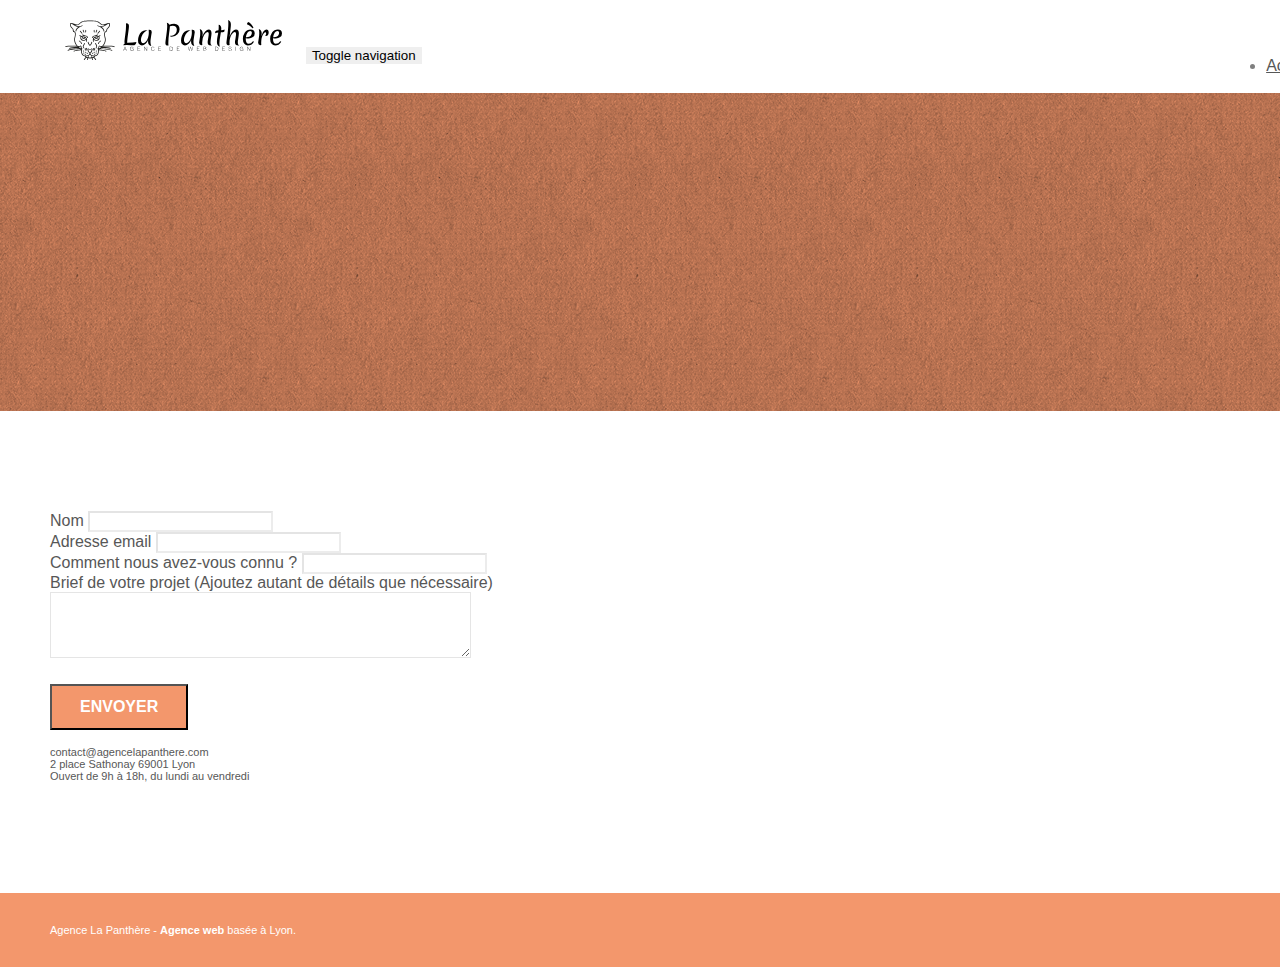
==== contact.html @ a1435069 "Modif images - liens - url page 2" ====
<!doctype html>
<html lang="fr">
<head>
    <meta charset="utf-8">
    <meta name="description" content="L'agence de Web Design : La Panthère basée à Lyon vous aide à améliorer votre attractivité et votre visibilité sur Internet. Nous aidons les entreprises Lyonnaise à se développer et à connaître le succès. Nous contribuons à vous aider à attirer de nouveaux clients sur vos sites Web !">
    <meta name="viewport" content="width=device-width, initial-scale=1.0, viewport-fit=cover">
    <link rel="shortcut icon" type="image/png" href="favicon.jpg">
    
	<link rel="stylesheet" type="text/css" href="./css/bootstrap.min.css">
	<link rel="stylesheet" type="text/css" href="style.css">
	<link rel="stylesheet" type="text/css" href="./css/font-awesome.min.css">
	<link rel="stylesheet" type="text/css" href="./css/et-line.min.css">
	
    
	<script src="./js/jquery-2.1.0.min.js"></script>
	<script src="./js/bootstrap.min.js"></script>
	<script src="./js/blocs.min.js"></script>
	<script src="./js/jqBootstrapValidation.js"></script>
	<script src="./js/formHandler.js"></script>
    <title>Contact - La panthère</title>

    
<!-- Analytics -->
 
<!-- Analytics END -->
    
</head>
<body>
<!-- Principal conteneur -->
<div class="page-container">
    
<!-- bloc-0 -->
<header class="bloc bgc-white l-bloc " id="bloc-0">
	<div class="container bloc-sm">
		<nav class="navbar row">
			<div class="navbar-header">
				<a class="navbar-brand" href="index.html"><img src="img/agence-la-panthere-monochrome.svg" alt="atlanta web design logo" height="40" /></a>
				<button id="nav-toggle" type="button" class="ui-navbar-toggle navbar-toggle" data-toggle="collapse" data-target=".navbar-1">
					<span class="sr-only">Toggle navigation</span><span class="icon-bar"></span><span class="icon-bar"></span><span class="icon-bar"></span>
				</button>
			</div>
			<div class="collapse navbar-collapse navbar-1 special-dropdown-nav">
				<ul class="site-navigation nav navbar-nav">
					<li>
						<a href="index.html">Accueil</a>
					</li>
					<li>
					</li>
					<li>
						<a href="page2.html">page2 &gt;</a>
					</li>
				</ul>
			</div>
		</nav>
	</div>
</header>
<!-- bloc-0 END -->
<main>
<!-- bloc-6 -->
<section class="bloc bg-dots-bg bg-repeat bgc-atomic-tangerine d-bloc bloc-bg-texture texture-paper" id="bloc-6">
	<div class="container bloc-lg">
		<div class="row">
			<div class="col-sm-12">
				<h1 class="text-center hero-bloc-text tc-white">
					Parlons web design !
				</h1>
				<p class="text-center mg-lg tc-white tight-width-whitespace">
					Nous sommes ravis que vous souhaitiez collaborer avec notre agence.<br>
					Parlez-nous de votre projet en complétant le formulaire ci-dessous.
				</p>
			</div>
		</div>
	</div>
</section>
<!-- bloc-6 END -->

<!-- bloc-7 -->
<section class="bloc bgc-white l-bloc" id="bloc-7">
	<div class="container bloc-lg">
		<div class="row">
			<div class="col-sm-6">
				<form id="form_1" novalidate success-msg="Your message has been sent." fail-msg="Sorry it seems that our mail server is not responding, Sorry for the inconvenience!">
					<div class="form-group">
						<label>
							Nom
						</label>
						<input id="name" class="form-control" required />
					</div>
					<div class="form-group">
						<label>
							Adresse email
						</label>
						<input id="email" class="form-control" type="email" required />
					</div>
					<div class="form-group">
						<label>
							Comment nous avez-vous connu ?
						</label>
						<input class="form-control" type="email" required id="input_504" />
					</div>
					<div class="form-group">
						<label>
							Brief de votre projet (Ajoutez autant de détails que nécessaire)<br>
						</label><textarea id="message" class="form-control" rows="4" cols="50" required></textarea>
					</div> 
					<button class="bloc-button btn btn-lg btn-block cta-hero btn-atomic-tangerine" type="submit">
						Envoyer
					</button>
				</form>
			</div>
			<div class="col-sm-6">
				<p>
					contact@agencelapanthere.com<br>2 place Sathonay 69001 Lyon<br>Ouvert de 9h à 18h, du lundi au vendredi<br>
				</p>
			</div>
		</div>
	</div>
</section>
<!-- bloc-7 END -->

<!-- ScrollToTop Button -->
<a class="bloc-button btn btn-d scrollToTop" onclick="scrollToTarget('1')"><span class="fa fa-chevron-up"></span></a>
<!-- ScrollToTop Button END-->
</main>

<!-- Footer - bloc-8 -->
<footer class="bloc bgc-atomic-tangerine d-bloc" id="bloc-8">
	<div class="container bloc-sm">
		<div class="row">
			<div class="col-sm-12">
				<p class="text-center white">
					Agence La Panthère - <strong>Agence web</strong> basée à Lyon.<br>
				</p>
				<div class="row row-no-gutters social">
					<div class="col-sm-3">
						<div class="text-center">
							<a class="social" href="index.html"><span class="fa fa-twitter icon-md"></span></a>
						</div>
					</div>
					<div class="col-sm-3">
						<div class="text-center">
							<a class="social" href="index.html"><span class="fa fa-facebook icon-md"></span></a>
						</div>
					</div>
					<div class="col-sm-3">
						<div class="text-center">
							<a class="social" href="index.html"><span class="fa fa-dribbble icon-md"></span></a>
						</div>
					</div>
					<div class="col-sm-3">
						<div class="text-center">
							<a class="social" href="index.html"><span class="fa fa-instagram icon-md"></span></a>
						</div>
					</div>
				</div>
			</div>
		</div>
	</div>
</footer>
<!-- Footer - bloc-8 END -->

</div>
<!-- Principal conteneur END -->
    

</body>
</html>
---- style.css ----
body {
    margin: 0;
    padding: 0;
    background: #FFF;
    overflow-x: hidden;
    -webkit-font-smoothing: antialiased;
    -moz-osx-font-smoothing: grayscale;
}

a,
button {
    transition: all .3s ease-in-out;
    outline: none!important;
}

a:hover {
    text-decoration: none;
    cursor: pointer;
}

#page-loading-blocs-notifaction {
    position: fixed;
    top: 0;
    bottom: 0;
    width: 100%;
    z-index: 100000;
    background: #FFFFFF url("img/pageload-spinner.gif") no-repeat center center;
}

.bloc {
    width: 100%;
    clear: both;
    background: 50% 50% no-repeat;
    padding: 0 50px;
    -webkit-background-size: cover;
    -moz-background-size: cover;
    -o-background-size: cover;
    background-size: cover;
    position: relative;
}

.bloc .container {
    padding-left: 0;
    padding-right: 0;
}

.bloc-lg {
    padding: 100px 50px;
}

.bloc-md {
    padding: 50px;
}

.bloc-sm {
    padding: 20px 50px;
}

.bg-center,
.bg-l-edge,
.bg-r-edge,
.bg-t-edge,
.bg-b-edge,
.bg-tl-edge,
.bg-bl-edge,
.bg-tr-edge,
.bg-br-edge,
.bg-repeat {
    -webkit-background-size: auto!important;
    -moz-background-size: auto!important;
    -o-background-size: auto!important;
    background-size: auto!important;
}

.bg-repeat {
    background: repeat;
}

.bg-t-edge {
    background: top no-repeat;
}

.bloc-bg-texture::before {
    content: "";
    background-size: 2px 2px;
    position: absolute;
    top: 0;
    bottom: 0;
    left: 0;
    right: 0;
}

.texture-paper::before {
    background: url("img/texture-paper.png");
    background-size: 280px 280px;
}

.b-parallax {
    background-attachment: fixed;
}

.d-bloc {
    color: rgba(255, 255, 255, .7);
}

.d-bloc button:hover {
    color: rgba(255, 255, 255, .9);
}

.d-bloc .icon-round,
.d-bloc .icon-square,
.d-bloc .icon-rounded,
.d-bloc .icon-semi-rounded-a,
.d-bloc .icon-semi-rounded-b {
    border-color: rgba(255, 255, 255, .9);
}

.d-bloc .divider-h span {
    border-color: rgba(255, 255, 255, .2);
}

.d-bloc .a-btn,
.d-bloc .navbar a,
.d-bloc .navbar-brand,
.d-bloc a .icon-sm,
.d-bloc a .icon-md,
.d-bloc a .icon-lg,
.d-bloc a .icon-xl,
.d-bloc h1 a,
.d-bloc h2 a,
.d-bloc h3 a,
.d-bloc h4 a,
.d-bloc h5 a,
.d-bloc h6 a,
.d-bloc p a {
    color: rgba(255, 255, 255, .6);
}

.d-bloc .a-btn:hover,
.d-bloc .navbar a:hover,
.d-bloc .navbar-brand:hover,
.d-bloc a:hover .icon-sm,
.d-bloc a:hover .icon-md,
.d-bloc a:hover .icon-lg,
.d-bloc a:hover .icon-xl,
.d-bloc h1 a:hover,
.d-bloc h2 a:hover,
.d-bloc h3 a:hover,
.d-bloc h4 a:hover,
.d-bloc h5 a:hover,
.d-bloc h6 a:hover,
.d-bloc p a:hover {
    color: rgba(255, 255, 255, 1);
}

.d-bloc .navbar-toggle .icon-bar {
    background: rgba(255, 255, 255, 1);
}

.d-bloc .btn-wire,
.d-bloc .btn-wire:hover {
    color: rgba(255, 255, 255, 1);
    border-color: rgba(255, 255, 255, 1);
}

.d-bloc .panel {
    color: rgba(0, 0, 0, .5);
}

.d-bloc .panel button:hover {
    color: rgba(0, 0, 0, .7);
}

.d-bloc .panel icon {
    border-color: rgba(0, 0, 0, .7);
}

.d-bloc .panel .divider-h span {
    border-color: rgba(0, 0, 0, .1);
}

.d-bloc .panel .a-btn {
    color: rgba(0, 0, 0, .6);
}

.d-bloc .panel .a-btn:hover {
    color: rgba(0, 0, 0, 1);
}

.d-bloc .panel .btn-wire,
.d-bloc .panel .btn-wire:hover {
    color: rgba(0, 0, 0, .7);
    border-color: rgba(0, 0, 0, .3);
}

.d-bloc .panel,
.l-bloc {
    color: rgba(0, 0, 0, .5);
}

.d-bloc .panel button:hover,
.l-bloc button:hover {
    color: rgba(0, 0, 0, .7);
}

.l-bloc .icon-round,
.l-bloc .icon-square,
.l-bloc .icon-rounded,
.l-bloc .icon-semi-rounded-a,
.l-bloc .icon-semi-rounded-b {
    border-color: rgba(0, 0, 0, .7);
}

.d-bloc .panel .divider-h span,
.l-bloc .divider-h span {
    border-color: rgba(0, 0, 0, .1);
}

.d-bloc .panel .a-btn,
.l-bloc .a-btn,
.l-bloc .navbar a,
.l-bloc .navbar-brand,
.l-bloc a .icon-sm,
.l-bloc a .icon-md,
.l-bloc a .icon-lg,
.l-bloc a .icon-xl,
.l-bloc h1 a,
.l-bloc h2 a,
.l-bloc h3 a,
.l-bloc h4 a,
.l-bloc h5 a,
.l-bloc h6 a,
.l-bloc p a {
    color: rgba(0, 0, 0, .6);
}

.d-bloc .panel .a-btn:hover,
.l-bloc .a-btn:hover,
.l-bloc .navbar a:hover,
.l-bloc .navbar-brand:hover,
.l-bloc a:hover .icon-sm,
.l-bloc a:hover .icon-md,
.l-bloc a:hover .icon-lg,
.l-bloc a:hover .icon-xl,
.l-bloc h1 a:hover,
.l-bloc h2 a:hover,
.l-bloc h3 a:hover,
.l-bloc h4 a:hover,
.l-bloc h5 a:hover,
.l-bloc h6 a:hover,
.l-bloc p a:hover {
    color: rgba(0, 0, 0, 1);
}

.l-bloc .navbar-toggle .icon-bar {
    color: rgba(0, 0, 0, .6);
}

.d-bloc .panel .btn-wire,
.d-bloc .panel .btn-wire:hover,
.l-bloc .btn-wire,
.l-bloc .btn-wire:hover {
    color: rgba(0, 0, 0, .7);
    border-color: rgba(0, 0, 0, .3);
}

.voffset {
    margin-top: 30px;
}

.voffset-lg {
    margin-top: 80px;
}

.row-no-gutters {
    margin-right: 0;
    margin-left: 0;
}

.row.row-no-gutters > [class^="col-"],
.row.row-no-gutters > [class*=" col-"] {
    padding-right: 0;
    padding-left: 0;
}

#bloc-1-hero h1 {
    font-size: 32px;
}

.navbar {
    margin-bottom: 0;
    z-index: 1;
}

.navbar-brand {
    height: auto;
    padding: 3px 15px;
    font-size: 25px;
    font-weight: normal;
    font-weight: 600;
    line-height: 44px;
}

.navbar-brand img {
    max-height: 200px;
    margin: 0 5px 0 0;
    display: inline;
}

.navbar-brand img[src$=svg] {
    min-width: 100px;
}

.nav-center .navbar-brand img {
    margin: 0;
}

.navbar .nav {
    padding-top: 2px;
    margin-right: -16px;
    float: right;
    z-index: 1;
}

.nav > li {
    float: left;
    margin-top: 4px;
    font-size: 16px;
}

.navbar-nav .open .dropdown-menu > li > a {
    text-align: inherit;
}

.nav > li a:hover,
.nav > li a:focus {
    background: transparent;
}

.navbar-toggle {
    margin: 10px 10px 0 0;
    border: 0px;
}

.navbar-toggle:hover {
    background: transparent!important;
}

.navbar-toggle .icon-bar {
    background-color: rgba(0, 0, 0, .5);
    width: 26px;
}

.nav-invert .navbar .nav {
    float: left;
}

.nav-invert .navbar-header,
.nav-invert .navbar-brand {
    float: right;
    position: relative;
    z-index: 2;
}

@media (min-width: 768px) {
    .site-navigation {
        position: absolute;
        top: 50%;
        right: 20px;
        transform: translate(0, -50%);
        -webkit-transform: translateY(-50%);
    }
    .nav > li .dropdown-menu a,
    .nav > li .dropdown-menu a:hover {
        color: #484848;
    }
    .nav-invert .site-navigation {
        left: 0;
        right: 0;
    }
    .nav-center {
        text-align: center;
    }
    .nav-center .navbar-header {
        width: 100%;
    }
    .nav-center .navbar-header,
    .nav-center .navbar-brand,
    .nav-center .nav > li {
        float: none;
        display: inline-block;
    }
    .nav-center .site-navigation {
        position: relative;
        width: 100%;
        right: 0;
        margin-right: 0px;
        margin-top: 20px;
    }
    .nav-center.mini-nav .navbar-toggle {
        float: none;
        margin: 10px auto 0;
    }
}

.nav > li > .dropdown a {
    background: none!important;
    display: block;
    padding: 14px 15px;
}

nav .caret {
    margin: 0 5px;
}

.dropdown-menu .dropdown-menu {
    top: -8px;
    left: 100%;
}

.dropdown-menu .dropmenu-flow-right {
    top: 100%;
    left: 0;
    margin-left: -1px;
    border-top-left-radius: 0;
    border-top-right-radius: 0;
}

.dropdown-menu .dropdown span {
    border: 4px solid black;
    border-top-color: transparent;
    border-right-color: transparent;
    border-bottom-color: transparent;
    margin: 6px -5px 0 0!important;
    float: right;
}

.mg-md {
    margin-top: 10px;
    margin-bottom: 20px;
}

.mg-lg {
    margin-top: 10px;
    margin-bottom: 40px;
}

.btn {
    margin: 0 5px 5px 0;
}

.btn.pull-right {
    margin: 0 0 5px 5px;
}

.btn-d,
.btn-d:hover,
.btn-d:focus {
    color: #FFF;
    background: rgba(0, 0, 0, .3);
}

button {
    outline: none!important;
}

.btn-rd {
    border-radius: 40px;
}

.btn-clean {
    border: 1px solid rgba(0, 0, 0, .08);
    border-bottom-color: rgba(0, 0, 0, .1);
    text-shadow: 0 1px 0 rgba(0, 0, 1, .1);
    box-shadow: 0 1px 3px rgba(0, 0, 1, .25), inset 0 1px 0 0 rgba(255, 255, 255, .15);
}

.icon-md {
    font-size: 30px!important;
}

.icon-lg {
    font-size: 60px!important;
}

.sm-shadow {
    text-shadow: 0 1px 2px rgba(0, 0, 0, .3);
}

.panel-sq,
.panel-sq .panel-heading,
.panel-sq .panel-footer {
    border-radius: 0;
}

.panel-rd {
    border-radius: 30px;
}

.panel-rd .panel-heading {
    border-radius: 29px 29px 0 0;
}

.panel-rd .panel-footer {
    border-radius: 0 0 29px 29px;
}

.form-control {
    border-color: rgba(0, 0, 0, .1);
    box-shadow: none;
}

.scrollToTop {
    width: 40px;
    height: 40px;
    position: fixed;
    bottom: 20px;
    right: 20px;
    opacity: 0;
    z-index: 500;
    transition: all .3s ease-in-out;
}

.scrollToTop span {
    margin-top: 6px;
}

.showScrollTop {
    font-size: 14px;
    opacity: 1;
}

a[data-lightbox] {
    position: relative;
    display: block;
    text-align: center;
}

a[data-lightbox]:hover::before {
    content: "+";
    font-family: "HelveticaNeue-Light", "Helvetica Neue Light", "Helvetica Neue", Helvetica, Arial;
    font-size: 32px;
    width: 50px;
    height: 50px;
    margin-left: -25px;
    border-radius: 50%;
    background: rgba(0, 0, 0, .6);
    color: #FFF;
    font-weight: 100;
    z-index: 1;
    position: absolute;
    top: 50%;
    transform: translateY(-50%);
    -webkit-transform: translateY(-50%);
}

a[data-lightbox]:hover img {
    opacity: 0.6;
    -webkit-animation-fill-mode: none;
    animation-fill-mode: none;
}

#lightbox-modal {
    display: flex;
    align-items: center;
}

#lightbox-modal .modal-dialog {
    width: 90%;
    max-width: 900px;
    margin: 0 auto 0;
}

#lightbox-modal .modal-dialog img {
    max-height: 90vh;
    margin: 0 auto;
}

.lightbox-caption {
    padding: 20px;
    color: #FFF;
    background: rgba(0, 0, 0, .5);
    position: absolute;
    left: 15px;
    right: 15px;
    bottom: 5px;
}

.close-lightbox {
    color: #FFF;
    font-size: 30px;
    position: absolute;
    top: 20px;
    right: 20px;
    z-index: 20;
    background: rgba(0, 0, 0, .5);
    border: none;
    line-height: 30px;
    padding: 0 9px 5px;
    opacity: 0.3;
}

.close-lightbox:hover,
.next-lightbox:hover,
.prev-lightbox:hover {
    opacity: 1.0;
    color: #FFF;
}

.next-lightbox,
.prev-lightbox {
    font-size: 20px;
    color: rgba(255, 255, 255, .9);
    background: rgba(0, 0, 0, .5);
    transition: all .2s ease-in-out;
    position: absolute;
    top: 45%;
    z-index: 1;
    opacity: 0.4;
}

.next-lightbox {
    padding: 6px 8px 1px 13px;
    right: 25px;
}

.prev-lightbox {
    padding: 6px 13px 1px 10px;
    left: 25px;
}

.snapshot-lb .modal-body {
    padding-bottom: 45px;
}

.snapshot-lb .lightbox-caption {
    padding: 0;
    color: rgba(0, 0, 0, .5);
    background: none;
}

h1,
h2,
h3,
h4,
h5,
h6,
p,
label,
.btn,
a {
    font-family: "helvetica";
    font-weight: 400;
    color: #575757!important;
}

.container {
    max-width: 1000px;
}

.hero-bloc-text {
    font-size: 38px;
}

.hero-bloc-text-sub {
    font-size: 36px;
}

.statement-bloc-text {
    line-height: 26px;
    font-style: italic;
    font-size: 20px;
    text-align: center;
    font-weight: lighter;
    max-width: 520px;
    margin: auto auto auto auto;
}

p {
    font-size: 11px;
}

.tight-width-whitespace {
    max-width: 600px;
    margin: auto auto auto auto;
}

.h1 {
    font-size: 20px;
    font-family: "Open Sans";
}

.cta-hero {
    margin-top: 22px;
    color: #FFFFFF!important;
    text-transform: uppercase;
    padding: 12px 28px 12px 28px;
    font-size: 16px;
    font-weight: 700;
}

.social {
    max-width: 400px;
    margin: auto auto auto auto;
}

h2 {
    font-size: 22px;
    line-height: 1.4em;
}

h3 {
    font-size: 15px;
    text-transform: uppercase;
    font-weight: 700;
    color: #333333!important;
}

.med-width-whitespace {
    max-width: 800px;
    margin: auto auto auto auto;
    box-shadow: 0px 0px 0px #000000;
}

h1 {
    color: #333333!important;
}

h4 {
    color: #333333!important;
}

.icons {
    margin-bottom: 14px;
    margin-top: 24px;
}

.white {
    color: #FFFFFF!important;
}

.portfolio-thumb {
    margin-bottom: 24px;
}

.portfolio-row {
    margin-bottom: 44px;
    margin-top: 50px;
}

.avatar {
    box-shadow: 0px 4px 9px rgba(0, 0, 0, 0.3);
}

.black-background {
    background-color: rgba(165, 147, 99, 0.7);
    padding: 40px 40px 40px 40px;
}

.bold-link {
    font-weight: 900;
    text-decoration: underline!important;
}

.bgc-white {
    background-color: #FFFFFF;
}

.bgc-dark-slate-blue {
    background-color: #364577;
}

.bgc-atomic-tangerine {
    background-color: #F3976C;
}

.tc-white {
    color: #F3976C!important;
}

.btn-atomic-tangerine {
    background: #F3976C;
    color: #FFFFFF!important;
}

.btn-atomic-tangerine:hover {
    background: #c27956!important;
    color: #FFFFFF!important;
}

.ltc-white {
    color: #FFFFFF!important;
}

.ltc-white:hover {
    color: #cccccc!important;
}

.ltc-atomic-tangerine {
    color: #F3976C!important;
}

.ltc-atomic-tangerine:hover {
    color: #c27956!important;
}

.icon-dark-slate-blue {
    color: #364577!important;
    border-color: #364577!important;
}

.bg-dots-bg {
    background-image: url("img/dots-bg.png");
}

.bg-lines-h2-bg {
    background-image: url("img/lines-h2-bg.png");
}

.bg-banniere {
    background-image: url("img/agence-la-panthere.webp");
}

.bg-presentation {
    background-image: url("img/image-de-presentation.webp");
}

@media (max-width: 1024px) {
    .bloc {
        padding-left: 20px;
        padding-right: 20px;
    }
    .bloc.full-width-bloc,
    .bloc-tile-2.full-width-bloc .container,
    .bloc-tile-3.full-width-bloc .container,
    .bloc-tile-4.full-width-bloc .container {
        padding-left: 0;
        padding-right: 0;
    }
}

@media (max-width: 992px) and (min-width: 768px) {
    .navbar .nav {
        max-width: 80%
    }
    .nav-center.navbar .nav {
        max-width: 100%
    }
}

@media only screen and (min-device-width: 768px) and (max-device-width: 1024px) and (orientation: landscape) {
    .b-parallax {
        background-attachment: scroll;
    }
}

@media only screen and (min-device-width: 1024px) and (max-device-width: 1366px) and (-webkit-min-device-pixel-ratio: 1.5) {
    .b-parallax {
        background-attachment: scroll;
    }
}

@media (max-width: 991px) {
    .container {
        width: 100%;
    }
    .b-parallax {
        background-attachment: scroll;
    }
    .page-container,
    #hero-bloc {
        overflow-x: hidden;
        position: relative;
    }
    .bloc {
        padding-left: constant(safe-area-inset-left);
        padding-right: constant(safe-area-inset-right);
    }
    .bloc-group,
    .bloc-group .bloc {
        display: block;
        width: 100%;
    }
    .bloc-fill-screen .fill-bloc-top-edge,
    .bloc-fill-screen .fill-bloc-bottom-edge {
        padding: 0 20px;
        padding-left: constant(safe-area-inset-left);
        padding-right: constant(safe-area-inset-right);
    }
}

@media (max-width: 767px) {
    .page-container {
        overflow-x: hidden;
        position: relative;
    }
    h1,
    h2,
    h3,
    h4,
    h5,
    h6,
    p,
    #disqus_thread {
        padding-left: 10px!important;
        padding-right: 10px!important;
    }
    .b-parallax {
        background-attachment: scroll;
    }
    .navbar .nav {
        padding-top: 0;
        border-top: 1px solid rgba(0, 0, 0, .2);
        float: none!important;
    }
    .navbar.row {
        margin-left: 0;
        margin-right: 0;
    }
    .site-navigation {
        position: inherit;
        transform: none;
        -webkit-transform: none;
        -ms-transform: none;
    }
    .nav > li {
        margin-top: 0;
        border-bottom: 1px solid rgba(0, 0, 0, .1);
        background: rgba(0, 0, 0, .05);
        text-align: left;
        padding-left: 15px;
        width: 100%;
    }
    .nav > li:hover {
        background: rgba(0, 0, 0, .08);
    }
    .dropdown .dropdown a .caret {
        float: none;
        margin: 5px 0 0 10px!important;
        border: 4px solid black;
        border-bottom-color: transparent;
        border-right-color: transparent;
        border-left-color: transparent;
    }
    #hero-bloc .navbar .nav {
        background: rgba(0, 0, 0, .8);
    }
    #hero-bloc .navbar .nav a {
        color: rgba(255, 255, 255, .6);
    }
    .hero {
        padding: 50px 0;
    }
    .hero-nav {
        left: -1px;
        right: -1px;
    }
    .navbar-collapse {
        padding: 0;
        overflow-x: hidden;
        -webkit-box-shadow: none;
        box-shadow: none;
    }
    .navbar-brand img {
        max-height: 40px;
        width: auto;
    }
    .nav-invert .navbar-header {
        float: none;
        width: 100%;
    }
    .nav-invert .navbar-toggle {
        float: left;
        margin-left: 10px;
    }
    .bloc {
        padding-left: 0;
        padding-right: 0;
    }
    .bloc-xxl,
    .bloc-xl,
    .bloc-lg {
        padding: 40px 0;
    }
    .bloc-sm,
    .bloc-md {
        padding-left: 0;
        padding-right: 0;
    }
    .bloc-tile-2 .container,
    .bloc-tile-3 .container,
    .bloc-tile-4 .container,
    .bloc-fill-screen .fill-bloc-top-edge,
    .bloc-fill-screen .fill-bloc-bottom-edge {
        padding-left: 0;
        padding-right: 0;
    }
    .a-block {
        padding: 0 10px;
    }
    .btn-dwn {
        display: none;
    }
    .voffset {
        margin-top: 5px;
    }
    .voffset-md {
        margin-top: 20px;
    }
    .voffset-lg {
        margin-top: 30px;
    }
    form {
        padding: 5px;
    }
    .close-lightbox {
        display: inline-block;
    }
    .blocsapp-device-iphone5 {
        background-size: 216px 425px;
        padding-top: 60px;
        width: 216px;
        height: 425px;
    }
    .blocsapp-device-iphone5 img {
        width: 180px;
        height: 320px;
    }
}

@media (max-width: 400px) {
    .bloc {
        padding-left: 0;
        padding-right: 0;
    }
}

@media (max-width: 767px) {
    .bloc-mob-center-text {
        text-align: center;
    }
}
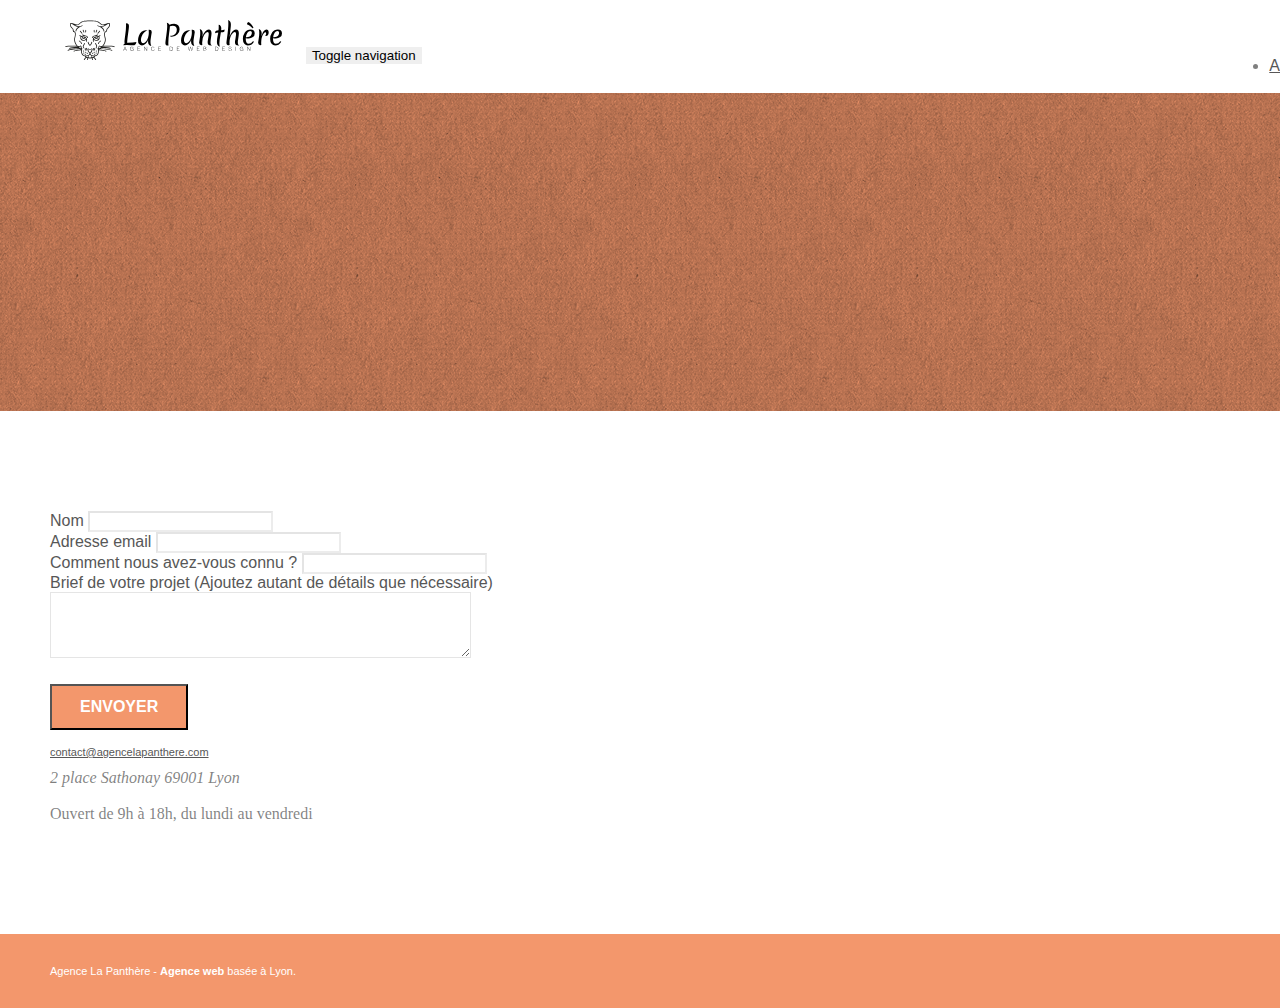
==== commit 9294b5ce: "Ajouts balises Aria" ====
--- a/contact.html
+++ b/contact.html
@@ -30,24 +30,24 @@
 <div class="page-container">
     
 <!-- bloc-0 -->
-<header class="bloc bgc-white l-bloc " id="bloc-0">
+<header aria-label="header" class="bloc bgc-white l-bloc " id="bloc-0">
 	<div class="container bloc-sm">
-		<nav class="navbar row">
+		<nav aria-label="navigation" role="navigation" class="navbar row">
 			<div class="navbar-header">
-				<a class="navbar-brand" href="index.html"><img src="img/agence-la-panthere-monochrome.svg" alt="atlanta web design logo" height="40" /></a>
-				<button id="nav-toggle" type="button" class="ui-navbar-toggle navbar-toggle" data-toggle="collapse" data-target=".navbar-1">
+				<a aria-label="retour acceuil" class="navbar-brand" href="index.html"><img src="img/agence-la-panthere-monochrome.svg" alt="atlanta web design logo" height="40" /></a>
+				<button aria-expanded="false" id="nav-toggle" type="button" class="ui-navbar-toggle navbar-toggle" data-toggle="collapse" data-target=".navbar-1">
 					<span class="sr-only">Toggle navigation</span><span class="icon-bar"></span><span class="icon-bar"></span><span class="icon-bar"></span>
 				</button>
 			</div>
 			<div class="collapse navbar-collapse navbar-1 special-dropdown-nav">
 				<ul class="site-navigation nav navbar-nav">
 					<li>
-						<a href="index.html">Accueil</a>
+						<a aria-label="retour acceuil" href="index.html">Accueil</a>
 					</li>
 					<li>
 					</li>
 					<li>
-						<a href="page2.html">page2 &gt;</a>
+						<a aria-label="aller page contact" href="contact.html">Contact</a>
 					</li>
 				</ul>
 			</div>
@@ -57,7 +57,7 @@
 <!-- bloc-0 END -->
 <main>
 <!-- bloc-6 -->
-<section class="bloc bg-dots-bg bg-repeat bgc-atomic-tangerine d-bloc bloc-bg-texture texture-paper" id="bloc-6">
+<section aria-labelledby="introduction" class="bloc bg-dots-bg bg-repeat bgc-atomic-tangerine d-bloc bloc-bg-texture texture-paper" id="bloc-6">
 	<div class="container bloc-lg">
 		<div class="row">
 			<div class="col-sm-12">
@@ -75,7 +75,7 @@
 <!-- bloc-6 END -->
 
 <!-- bloc-7 -->
-<section class="bloc bgc-white l-bloc" id="bloc-7">
+<section aria-labelledby="formulaire de contact" class="bloc bgc-white l-bloc" id="bloc-7">
 	<div class="container bloc-lg">
 		<div class="row">
 			<div class="col-sm-6">
@@ -110,7 +110,7 @@
 			</div>
 			<div class="col-sm-6">
 				<p>
-					contact@agencelapanthere.com<br>2 place Sathonay 69001 Lyon<br>Ouvert de 9h à 18h, du lundi au vendredi<br>
+					<a aria-label="notre e-mail" href="mailto:contact@agencelapanthere.com">contact@agencelapanthere.com</a><br><address>2 place Sathonay 69001 Lyon</address><br>Ouvert de 9h à 18h, du lundi au vendredi
 				</p>
 			</div>
 		</div>
@@ -119,7 +119,7 @@
 <!-- bloc-7 END -->
 
 <!-- ScrollToTop Button -->
-<a class="bloc-button btn btn-d scrollToTop" onclick="scrollToTarget('1')"><span class="fa fa-chevron-up"></span></a>
+<a aria-label="retour haut de page" class="bloc-button btn btn-d scrollToTop" onclick="scrollToTarget('1')"><span class="fa fa-chevron-up"></span></a>
 <!-- ScrollToTop Button END-->
 </main>
 
@@ -134,22 +134,22 @@
 				<div class="row row-no-gutters social">
 					<div class="col-sm-3">
 						<div class="text-center">
-							<a class="social" href="index.html"><span class="fa fa-twitter icon-md"></span></a>
+							<a aria-label="notre twitter" class="social" href="index.html"><span class="fa fa-twitter icon-md"></span></a>
 						</div>
 					</div>
 					<div class="col-sm-3">
 						<div class="text-center">
-							<a class="social" href="index.html"><span class="fa fa-facebook icon-md"></span></a>
+							<a aria-label="notre facebook" class="social" href="index.html"><span class="fa fa-facebook icon-md"></span></a>
 						</div>
 					</div>
 					<div class="col-sm-3">
 						<div class="text-center">
-							<a class="social" href="index.html"><span class="fa fa-dribbble icon-md"></span></a>
+							<a aria-label="notre dribbble" class="social" href="index.html"><span class="fa fa-dribbble icon-md"></span></a>
 						</div>
 					</div>
 					<div class="col-sm-3">
 						<div class="text-center">
-							<a class="social" href="index.html"><span class="fa fa-instagram icon-md"></span></a>
+							<a aria-label="notre instagram" class="social" href="index.html"><span class="fa fa-instagram icon-md"></span></a>
 						</div>
 					</div>
 				</div>
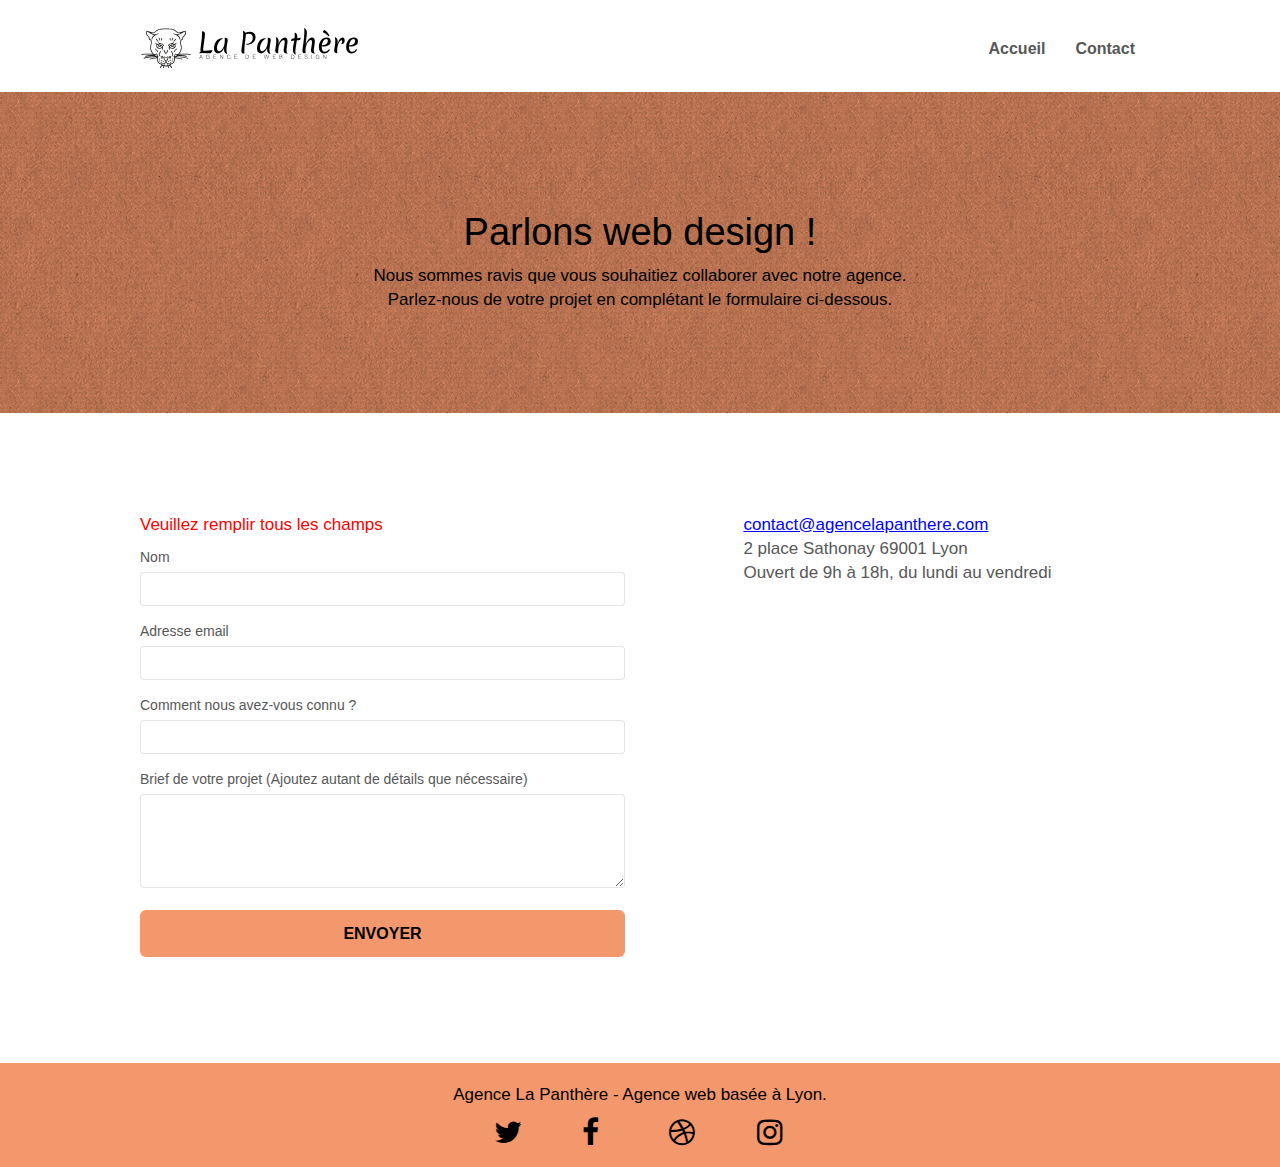
==== commit 72b0a23a: "Adaptation et optimisations styles" ====
--- a/contact.html
+++ b/contact.html
@@ -6,10 +6,10 @@
     <meta name="viewport" content="width=device-width, initial-scale=1.0, viewport-fit=cover">
     <link rel="shortcut icon" type="image/png" href="favicon.jpg">
     
-	<link rel="stylesheet" type="text/css" href="./css/bootstrap.min.css">
+	<link rel="stylesheet" type="text/css" href="./css/bootstrap.css">
 	<link rel="stylesheet" type="text/css" href="style.css">
-	<link rel="stylesheet" type="text/css" href="./css/font-awesome.min.css">
-	<link rel="stylesheet" type="text/css" href="./css/et-line.min.css">
+	<link rel="stylesheet" type="text/css" href="./css/font-awesome.css">
+	<link rel="stylesheet" type="text/css" href="./css/et-line.css">
 	
     
 	<script src="./js/jquery-2.1.0.min.js"></script>
@@ -61,10 +61,10 @@
 	<div class="container bloc-lg">
 		<div class="row">
 			<div class="col-sm-12">
-				<h1 class="text-center hero-bloc-text tc-white">
+				<h1 class="text-center hero-bloc-text black">
 					Parlons web design !
 				</h1>
-				<p class="text-center mg-lg tc-white tight-width-whitespace">
+				<p class="text-center mg-lg black tight-width-whitespace">
 					Nous sommes ravis que vous souhaitiez collaborer avec notre agence.<br>
 					Parlez-nous de votre projet en complétant le formulaire ci-dessous.
 				</p>
@@ -77,9 +77,10 @@
 <!-- bloc-7 -->
 <section aria-labelledby="formulaire de contact" class="bloc bgc-white l-bloc" id="bloc-7">
 	<div class="container bloc-lg">
-		<div class="row">
+		<div class="row form-opti">
 			<div class="col-sm-6">
 				<form id="form_1" novalidate success-msg="Your message has been sent." fail-msg="Sorry it seems that our mail server is not responding, Sorry for the inconvenience!">
+					<p class="form-required">Veuillez remplir tous les champs</p>
 					<div class="form-group">
 						<label>
 							Nom
@@ -108,10 +109,11 @@
 					</button>
 				</form>
 			</div>
-			<div class="col-sm-6">
+			<div class="col-sm-6 adresse-horaire">
 				<p>
-					<a aria-label="notre e-mail" href="mailto:contact@agencelapanthere.com">contact@agencelapanthere.com</a><br><address>2 place Sathonay 69001 Lyon</address><br>Ouvert de 9h à 18h, du lundi au vendredi
+					<a aria-label="notre e-mail" href="mailto:contact@agencelapanthere.com">contact@agencelapanthere.com</a> <br>2 place Sathonay 69001 Lyon <br> Ouvert de 9h à 18h, du lundi au vendredi
 				</p>
+				<iframe src="https://www.google.com/maps/embed?pb=!1m18!1m12!1m3!1d2783.0829506555783!2d4.827978615760665!3d45.769527821038544!2m3!1f0!2f0!3f0!3m2!1i1024!2i768!4f13.1!3m3!1m2!1s0x47f4eb020f3664e9%3A0x13e3d71752922c1f!2s2%20Pl.%20Sathonay%2C%2069001%20Lyon!5e0!3m2!1sfr!2sfr!4v1662980264430!5m2!1sfr!2sfr" width="400" height="400" style="border:0;" allowfullscreen="" loading="lazy" referrerpolicy="no-referrer-when-downgrade"></iframe>
 			</div>
 		</div>
 	</div>
@@ -128,7 +130,7 @@
 	<div class="container bloc-sm">
 		<div class="row">
 			<div class="col-sm-12">
-				<p class="text-center white">
+				<p class="text-center black">
 					Agence La Panthère - <strong>Agence web</strong> basée à Lyon.<br>
 				</p>
 				<div class="row row-no-gutters social">
--- a/style.css
+++ b/style.css
@@ -93,6 +93,7 @@
 .texture-paper::before {
     background: url("img/texture-paper.png");
     background-size: 280px 280px;
+    z-index: -1;
 }
 
 .b-parallax {
@@ -133,7 +134,7 @@
 .d-bloc h5 a,
 .d-bloc h6 a,
 .d-bloc p a {
-    color: rgba(255, 255, 255, .6);
+    color:black;
 }
 
 .d-bloc .a-btn:hover,
@@ -677,7 +678,7 @@
 }
 
 p {
-    font-size: 11px;
+    font-size: 17px;
 }
 
 .tight-width-whitespace {
@@ -736,7 +737,7 @@
 }
 
 .white {
-    color: #FFFFFF!important;
+    color:white!important;
 }
 
 .portfolio-thumb {
@@ -775,17 +776,20 @@
 }
 
 .tc-white {
-    color: #F3976C!important;
+    color: #FFF!important;
+    z-index: 1;
+    
 }
 
 .btn-atomic-tangerine {
     background: #F3976C;
-    color: #FFFFFF!important;
+    color: black!important;
 }
 
 .btn-atomic-tangerine:hover {
-    background: #c27956!important;
-    color: #FFFFFF!important;
+    background: #b14a1b!important;
+    color: black!important;
+    transform: scale(1.05);
 }
 
 .ltc-white {
@@ -811,6 +815,7 @@
 
 .bg-dots-bg {
     background-image: url("img/dots-bg.png");
+    z-index: -1;
 }
 
 .bg-lines-h2-bg {
@@ -819,6 +824,7 @@
 
 .bg-banniere {
     background-image: url("img/agence-la-panthere.webp");
+    z-index: -1;
 }
 
 .bg-presentation {
@@ -1039,4 +1045,75 @@
     .bloc-mob-center-text {
         text-align: center;
     }
-}+}
+
+/* Optimisation */
+strong {
+    font-weight: 400;
+}
+.site-navigation a {
+    font-weight: 700;
+}
+.site-navigation a:hover{
+    color: #000000!important;
+    transform: scale(1.05);
+}
+.scrollToTop{
+    background-color: rgb(187, 187, 187);
+}
+.scrollToTop:hover{
+    background-color: #000000;
+}
+.black {
+    color:black!important;
+}
+.adresse-horaire a{
+    text-decoration: underline;
+    color: blue!important;
+}
+.adresse-horaire p{
+    font-weight: 500;
+}
+.form-required{
+    color: red!important;
+}
+.adresse-horaire{
+    display: flex;
+    flex-direction: column;
+    align-items: center;
+    height: 450px;
+}
+.social{
+    display: flex;
+    flex-direction: row;
+    justify-content: space-between;
+    padding-left: 5%;
+}
+.col-sm-6 img{
+    width: 100%;
+}
+@media (max-width: 992px){
+.adresse-horaire iframe{
+    padding-right: 10px;
+    padding-left: 10px;
+}
+.form-opti{
+    margin: 5% 0 5% 0;
+}
+.social{
+    padding-left: 0%;
+}
+.col-sm-6 a{
+    display: flex;
+    flex-direction: column;
+    align-items: center;
+}
+}
+@media (max-width: 767px){
+.adresse-horaire{
+    margin-top: 20px;
+}
+.col-sm-6 img{
+    
+}
+}
--- a/css/et-line.css
+++ b/css/et-line.css
@@ -0,0 +1,519 @@
+@font-face {
+    font-family: et-line;
+    src: url(../fonts/et-line.eot);
+    src: url(../fonts/et-line.eot?#iefix) format('embedded-opentype'), url(../fonts/et-line.woff) format('woff'), url(../fonts/et-line.ttf) format('truetype'), url(../fonts/et-line.svg#et-line) format('svg');
+    font-weight: 400;
+    font-style: normal
+}
+
+.et-icon-adjustments,
+.et-icon-alarmclock,
+.et-icon-anchor,
+.et-icon-aperture,
+.et-icon-attachment,
+.et-icon-bargraph,
+.et-icon-basket,
+.et-icon-beaker,
+.et-icon-bike,
+.et-icon-book-open,
+.et-icon-briefcase,
+.et-icon-browser,
+.et-icon-calendar,
+.et-icon-camera,
+.et-icon-caution,
+.et-icon-chat,
+.et-icon-circle-compass,
+.et-icon-clipboard,
+.et-icon-clock,
+.et-icon-cloud,
+.et-icon-compass,
+.et-icon-desktop,
+.et-icon-dial,
+.et-icon-document,
+.et-icon-documents,
+.et-icon-download,
+.et-icon-dribbble,
+.et-icon-edit,
+.et-icon-envelope,
+.et-icon-expand,
+.et-icon-facebook,
+.et-icon-flag,
+.et-icon-focus,
+.et-icon-gears,
+.et-icon-genius,
+.et-icon-gift,
+.et-icon-global,
+.et-icon-globe,
+.et-icon-googleplus,
+.et-icon-grid,
+.et-icon-happy,
+.et-icon-hazardous,
+.et-icon-heart,
+.et-icon-hotairballoon,
+.et-icon-hourglass,
+.et-icon-key,
+.et-icon-laptop,
+.et-icon-layers,
+.et-icon-lifesaver,
+.et-icon-lightbulb,
+.et-icon-linegraph,
+.et-icon-linkedin,
+.et-icon-lock,
+.et-icon-magnifying-glass,
+.et-icon-map,
+.et-icon-map-pin,
+.et-icon-megaphone,
+.et-icon-mic,
+.et-icon-mobile,
+.et-icon-newspaper,
+.et-icon-notebook,
+.et-icon-paintbrush,
+.et-icon-paperclip,
+.et-icon-pencil,
+.et-icon-phone,
+.et-icon-picture,
+.et-icon-pictures,
+.et-icon-piechart,
+.et-icon-presentation,
+.et-icon-pricetags,
+.et-icon-printer,
+.et-icon-profile-female,
+.et-icon-profile-male,
+.et-icon-puzzle,
+.et-icon-quote,
+.et-icon-recycle,
+.et-icon-refresh,
+.et-icon-ribbon,
+.et-icon-rss,
+.et-icon-sad,
+.et-icon-scissors,
+.et-icon-scope,
+.et-icon-search,
+.et-icon-shield,
+.et-icon-speedometer,
+.et-icon-strategy,
+.et-icon-streetsign,
+.et-icon-tablet,
+.et-icon-target,
+.et-icon-telescope,
+.et-icon-toolbox,
+.et-icon-tools,
+.et-icon-tools-2,
+.et-icon-trophy,
+.et-icon-tumblr,
+.et-icon-twitter,
+.et-icon-upload,
+.et-icon-video,
+.et-icon-wallet,
+.et-icon-wine {
+    font-family: et-line;
+    speak: none;
+    font-style: normal;
+    font-weight: 400;
+    font-variant: normal;
+    text-transform: none;
+    line-height: 1;
+    -webkit-font-smoothing: antialiased;
+    -moz-osx-font-smoothing: grayscale;
+    display: inline-block
+}
+
+.et-icon-mobile:before {
+    content: "\e000"
+}
+
+.et-icon-laptop:before {
+    content: "\e001"
+}
+
+.et-icon-desktop:before {
+    content: "\e002"
+}
+
+.et-icon-tablet:before {
+    content: "\e003"
+}
+
+.et-icon-phone:before {
+    content: "\e004"
+}
+
+.et-icon-document:before {
+    content: "\e005"
+}
+
+.et-icon-documents:before {
+    content: "\e006"
+}
+
+.et-icon-search:before {
+    content: "\e007"
+}
+
+.et-icon-clipboard:before {
+    content: "\e008"
+}
+
+.et-icon-newspaper:before {
+    content: "\e009"
+}
+
+.et-icon-notebook:before {
+    content: "\e00a"
+}
+
+.et-icon-book-open:before {
+    content: "\e00b"
+}
+
+.et-icon-browser:before {
+    content: "\e00c"
+}
+
+.et-icon-calendar:before {
+    content: "\e00d"
+}
+
+.et-icon-presentation:before {
+    content: "\e00e"
+}
+
+.et-icon-picture:before {
+    content: "\e00f"
+}
+
+.et-icon-pictures:before {
+    content: "\e010"
+}
+
+.et-icon-video:before {
+    content: "\e011"
+}
+
+.et-icon-camera:before {
+    content: "\e012"
+}
+
+.et-icon-printer:before {
+    content: "\e013"
+}
+
+.et-icon-toolbox:before {
+    content: "\e014"
+}
+
+.et-icon-briefcase:before {
+    content: "\e015"
+}
+
+.et-icon-wallet:before {
+    content: "\e016"
+}
+
+.et-icon-gift:before {
+    content: "\e017"
+}
+
+.et-icon-bargraph:before {
+    content: "\e018"
+}
+
+.et-icon-grid:before {
+    content: "\e019"
+}
+
+.et-icon-expand:before {
+    content: "\e01a"
+}
+
+.et-icon-focus:before {
+    content: "\e01b"
+}
+
+.et-icon-edit:before {
+    content: "\e01c"
+}
+
+.et-icon-adjustments:before {
+    content: "\e01d"
+}
+
+.et-icon-ribbon:before {
+    content: "\e01e"
+}
+
+.et-icon-hourglass:before {
+    content: "\e01f"
+}
+
+.et-icon-lock:before {
+    content: "\e020"
+}
+
+.et-icon-megaphone:before {
+    content: "\e021"
+}
+
+.et-icon-shield:before {
+    content: "\e022"
+}
+
+.et-icon-trophy:before {
+    content: "\e023"
+}
+
+.et-icon-flag:before {
+    content: "\e024"
+}
+
+.et-icon-map:before {
+    content: "\e025"
+}
+
+.et-icon-puzzle:before {
+    content: "\e026"
+}
+
+.et-icon-basket:before {
+    content: "\e027"
+}
+
+.et-icon-envelope:before {
+    content: "\e028"
+}
+
+.et-icon-streetsign:before {
+    content: "\e029"
+}
+
+.et-icon-telescope:before {
+    content: "\e02a"
+}
+
+.et-icon-gears:before {
+    content: "\e02b"
+}
+
+.et-icon-key:before {
+    content: "\e02c"
+}
+
+.et-icon-paperclip:before {
+    content: "\e02d"
+}
+
+.et-icon-attachment:before {
+    content: "\e02e"
+}
+
+.et-icon-pricetags:before {
+    content: "\e02f"
+}
+
+.et-icon-lightbulb:before {
+    content: "\e030"
+}
+
+.et-icon-layers:before {
+    content: "\e031"
+}
+
+.et-icon-pencil:before {
+    content: "\e032"
+}
+
+.et-icon-tools:before {
+    content: "\e033"
+}
+
+.et-icon-tools-2:before {
+    content: "\e034"
+}
+
+.et-icon-scissors:before {
+    content: "\e035"
+}
+
+.et-icon-paintbrush:before {
+    content: "\e036"
+}
+
+.et-icon-magnifying-glass:before {
+    content: "\e037"
+}
+
+.et-icon-circle-compass:before {
+    content: "\e038"
+}
+
+.et-icon-linegraph:before {
+    content: "\e039"
+}
+
+.et-icon-mic:before {
+    content: "\e03a"
+}
+
+.et-icon-strategy:before {
+    content: "\e03b"
+}
+
+.et-icon-beaker:before {
+    content: "\e03c"
+}
+
+.et-icon-caution:before {
+    content: "\e03d"
+}
+
+.et-icon-recycle:before {
+    content: "\e03e"
+}
+
+.et-icon-anchor:before {
+    content: "\e03f"
+}
+
+.et-icon-profile-male:before {
+    content: "\e040"
+}
+
+.et-icon-profile-female:before {
+    content: "\e041"
+}
+
+.et-icon-bike:before {
+    content: "\e042"
+}
+
+.et-icon-wine:before {
+    content: "\e043"
+}
+
+.et-icon-hotairballoon:before {
+    content: "\e044"
+}
+
+.et-icon-globe:before {
+    content: "\e045"
+}
+
+.et-icon-genius:before {
+    content: "\e046"
+}
+
+.et-icon-map-pin:before {
+    content: "\e047"
+}
+
+.et-icon-dial:before {
+    content: "\e048"
+}
+
+.et-icon-chat:before {
+    content: "\e049"
+}
+
+.et-icon-heart:before {
+    content: "\e04a"
+}
+
+.et-icon-cloud:before {
+    content: "\e04b"
+}
+
+.et-icon-upload:before {
+    content: "\e04c"
+}
+
+.et-icon-download:before {
+    content: "\e04d"
+}
+
+.et-icon-target:before {
+    content: "\e04e"
+}
+
+.et-icon-hazardous:before {
+    content: "\e04f"
+}
+
+.et-icon-piechart:before {
+    content: "\e050"
+}
+
+.et-icon-speedometer:before {
+    content: "\e051"
+}
+
+.et-icon-global:before {
+    content: "\e052"
+}
+
+.et-icon-compass:before {
+    content: "\e053"
+}
+
+.et-icon-lifesaver:before {
+    content: "\e054"
+}
+
+.et-icon-clock:before {
+    content: "\e055"
+}
+
+.et-icon-aperture:before {
+    content: "\e056"
+}
+
+.et-icon-quote:before {
+    content: "\e057"
+}
+
+.et-icon-scope:before {
+    content: "\e058"
+}
+
+.et-icon-alarmclock:before {
+    content: "\e059"
+}
+
+.et-icon-refresh:before {
+    content: "\e05a"
+}
+
+.et-icon-happy:before {
+    content: "\e05b"
+}
+
+.et-icon-sad:before {
+    content: "\e05c"
+}
+
+.et-icon-facebook:before {
+    content: "\e05d"
+}
+
+.et-icon-twitter:before {
+    content: "\e05e"
+}
+
+.et-icon-googleplus:before {
+    content: "\e05f"
+}
+
+.et-icon-rss:before {
+    content: "\e060"
+}
+
+.et-icon-tumblr:before {
+    content: "\e061"
+}
+
+.et-icon-linkedin:before {
+    content: "\e062"
+}
+
+.et-icon-dribbble:before {
+    content: "\e063"
+}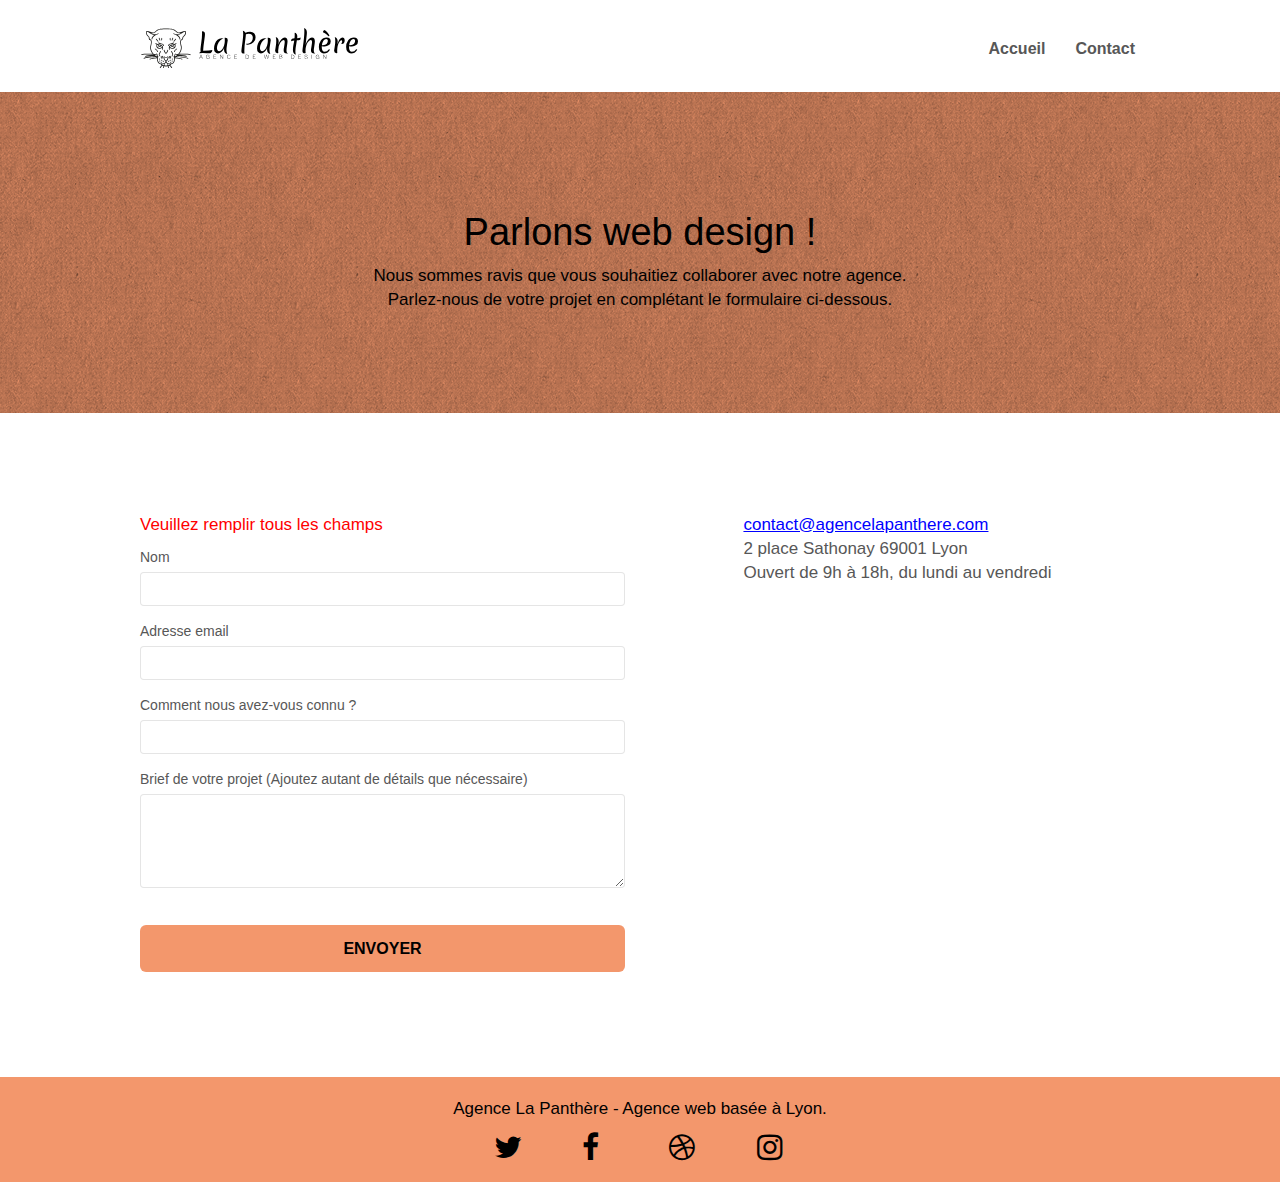
==== commit 167833ed: "CSS and JS minifié et JS déféré" ====
--- a/contact.html
+++ b/contact.html
@@ -6,19 +6,19 @@
     <meta name="viewport" content="width=device-width, initial-scale=1.0, viewport-fit=cover">
     <link rel="shortcut icon" type="image/png" href="favicon.jpg">
     
-	<link rel="stylesheet" type="text/css" href="./css/bootstrap.css">
-	<link rel="stylesheet" type="text/css" href="style.css">
-	<link rel="stylesheet" type="text/css" href="./css/font-awesome.css">
-	<link rel="stylesheet" type="text/css" href="./css/et-line.css">
+	<link rel="stylesheet" type="text/css" href="./css/bootstrap.min.css">
+	<link rel="stylesheet" type="text/css" href="style.min.css">
+	<link rel="stylesheet" type="text/css" href="./css/font-awesome.min.css">
+	<link rel="stylesheet" type="text/css" href="./css/et-line.min.css">
 	
     
-	<script src="./js/jquery-2.1.0.min.js"></script>
-	<script src="./js/bootstrap.min.js"></script>
-	<script src="./js/blocs.min.js"></script>
-	<script src="./js/jqBootstrapValidation.js"></script>
-	<script src="./js/formHandler.js"></script>
+	<script src="./js/jquery-2.1.0.min.js" defer></script>
+	<script src="./js/bootstrap.min.js" defer></script>
+	<script src="./js/blocs.min.js" defer></script>
+	<script src="./js/jqBootstrapValidation.min.js" defer></script>
+	<script src="./js/formHandler.min.js" defer></script>
+
     <title>Contact - La panthère</title>
-
     
 <!-- Analytics -->
  
@@ -32,7 +32,7 @@
 <!-- bloc-0 -->
 <header aria-label="header" class="bloc bgc-white l-bloc " id="bloc-0">
 	<div class="container bloc-sm">
-		<nav aria-label="navigation" role="navigation" class="navbar row">
+		<nav aria-label="navigation" class="navbar row">
 			<div class="navbar-header">
 				<a aria-label="retour acceuil" class="navbar-brand" href="index.html"><img src="img/agence-la-panthere-monochrome.svg" alt="atlanta web design logo" height="40" /></a>
 				<button aria-expanded="false" id="nav-toggle" type="button" class="ui-navbar-toggle navbar-toggle" data-toggle="collapse" data-target=".navbar-1">
@@ -57,7 +57,7 @@
 <!-- bloc-0 END -->
 <main>
 <!-- bloc-6 -->
-<section aria-labelledby="introduction" class="bloc bg-dots-bg bg-repeat bgc-atomic-tangerine d-bloc bloc-bg-texture texture-paper" id="bloc-6">
+<section  class="bloc bg-dots-bg bg-repeat bgc-atomic-tangerine d-bloc bloc-bg-texture texture-paper" id="bloc-6">
 	<div class="container bloc-lg">
 		<div class="row">
 			<div class="col-sm-12">
@@ -75,11 +75,11 @@
 <!-- bloc-6 END -->
 
 <!-- bloc-7 -->
-<section aria-labelledby="formulaire de contact" class="bloc bgc-white l-bloc" id="bloc-7">
+<section class="bloc bgc-white l-bloc" id="bloc-7">
 	<div class="container bloc-lg">
 		<div class="row form-opti">
 			<div class="col-sm-6">
-				<form id="form_1" novalidate success-msg="Your message has been sent." fail-msg="Sorry it seems that our mail server is not responding, Sorry for the inconvenience!">
+				<form id="form_1" novalidate >
 					<p class="form-required">Veuillez remplir tous les champs</p>
 					<div class="form-group">
 						<label>
@@ -113,7 +113,7 @@
 				<p>
 					<a aria-label="notre e-mail" href="mailto:contact@agencelapanthere.com">contact@agencelapanthere.com</a> <br>2 place Sathonay 69001 Lyon <br> Ouvert de 9h à 18h, du lundi au vendredi
 				</p>
-				<iframe src="https://www.google.com/maps/embed?pb=!1m18!1m12!1m3!1d2783.0829506555783!2d4.827978615760665!3d45.769527821038544!2m3!1f0!2f0!3f0!3m2!1i1024!2i768!4f13.1!3m3!1m2!1s0x47f4eb020f3664e9%3A0x13e3d71752922c1f!2s2%20Pl.%20Sathonay%2C%2069001%20Lyon!5e0!3m2!1sfr!2sfr!4v1662980264430!5m2!1sfr!2sfr" width="400" height="400" style="border:0;" allowfullscreen="" loading="lazy" referrerpolicy="no-referrer-when-downgrade"></iframe>
+				<iframe title="Notre emplacement sur google maps" src="https://www.google.com/maps/embed?pb=!1m18!1m12!1m3!1d2783.0829506555783!2d4.827978615760665!3d45.769527821038544!2m3!1f0!2f0!3f0!3m2!1i1024!2i768!4f13.1!3m3!1m2!1s0x47f4eb020f3664e9%3A0x13e3d71752922c1f!2s2%20Pl.%20Sathonay%2C%2069001%20Lyon!5e0!3m2!1sfr!2sfr!4v1662980264430!5m2!1sfr!2sfr" width="400" height="400" style="border:0;" allowfullscreen="" loading="lazy" referrerpolicy="no-referrer-when-downgrade"></iframe>
 			</div>
 		</div>
 	</div>
--- a/style.min.css
+++ b/style.min.css
@@ -0,0 +1 @@
+.d-bloc .navbar-toggle .icon-bar,body{background:#fff}.bloc .container,.row.row-no-gutters>[class*=" col-"],.row.row-no-gutters>[class^=col-]{padding-right:0;padding-left:0}.nav-center .navbar-brand img,body{margin:0}.nav-invert .navbar .nav,.nav>li{float:left}a,button{outline:0!important}.scrollToTop,a,button{transition:.3s ease-in-out}.cta-hero,h3{text-transform:uppercase}body{padding:0;overflow-x:hidden;-webkit-font-smoothing:antialiased;-moz-osx-font-smoothing:grayscale}a:hover{text-decoration:none;cursor:pointer}#page-loading-blocs-notifaction{position:fixed;top:0;bottom:0;width:100%;z-index:100000;background:url("img/pageload-spinner.gif") center center no-repeat #fff}.bloc{width:100%;clear:both;background:50% 50%/cover no-repeat;padding:0 50px;-webkit-background-size:cover;-moz-background-size:cover;-o-background-size:cover;position:relative}.bloc-lg{padding:100px 50px}.bloc-md{padding:50px}.bloc-sm{padding:20px 50px}.bg-b-edge,.bg-bl-edge,.bg-br-edge,.bg-center,.bg-l-edge,.bg-r-edge,.bg-repeat,.bg-t-edge,.bg-tl-edge,.bg-tr-edge{-webkit-background-size:auto!important;-moz-background-size:auto!important;-o-background-size:auto!important;background-size:auto!important}.bg-repeat,.nav>li a:focus,.nav>li a:hover{background:0 0}.bg-t-edge{background:top no-repeat}.bloc-bg-texture::before{content:"";background-size:2px 2px;position:absolute;top:0;bottom:0;left:0;right:0}.texture-paper::before{background:url("img/texture-paper.png") 0 0/280px 280px}.nav>li>.dropdown a,.navbar-toggle:hover{background:0 0!important}.b-parallax{background-attachment:fixed}.d-bloc{color:rgba(255,255,255,.7)}.d-bloc button:hover{color:rgba(255,255,255,.9)}.d-bloc .icon-round,.d-bloc .icon-rounded,.d-bloc .icon-semi-rounded-a,.d-bloc .icon-semi-rounded-b,.d-bloc .icon-square{border-color:rgba(255,255,255,.9)}.d-bloc .divider-h span{border-color:rgba(255,255,255,.2)}.d-bloc .a-btn,.d-bloc .navbar a,.d-bloc .navbar-brand,.d-bloc .panel .a-btn:hover,.d-bloc a .icon-lg,.d-bloc a .icon-md,.d-bloc a .icon-sm,.d-bloc a .icon-xl,.d-bloc h1 a,.d-bloc h2 a,.d-bloc h3 a,.d-bloc h4 a,.d-bloc h5 a,.d-bloc h6 a,.d-bloc p a,.l-bloc .a-btn:hover,.l-bloc .navbar a:hover,.l-bloc .navbar-brand:hover,.l-bloc a:hover .icon-lg,.l-bloc a:hover .icon-md,.l-bloc a:hover .icon-sm,.l-bloc a:hover .icon-xl,.l-bloc h1 a:hover,.l-bloc h2 a:hover,.l-bloc h3 a:hover,.l-bloc h4 a:hover,.l-bloc h5 a:hover,.l-bloc h6 a:hover,.l-bloc p a:hover{color:#000}.d-bloc .a-btn:hover,.d-bloc .navbar a:hover,.d-bloc .navbar-brand:hover,.d-bloc a:hover .icon-lg,.d-bloc a:hover .icon-md,.d-bloc a:hover .icon-sm,.d-bloc a:hover .icon-xl,.d-bloc h1 a:hover,.d-bloc h2 a:hover,.d-bloc h3 a:hover,.d-bloc h4 a:hover,.d-bloc h5 a:hover,.d-bloc h6 a:hover,.d-bloc p a:hover{color:#fff}.d-bloc .btn-wire,.d-bloc .btn-wire:hover{color:#fff;border-color:#fff}.d-bloc .panel icon,.l-bloc .icon-round,.l-bloc .icon-rounded,.l-bloc .icon-semi-rounded-a,.l-bloc .icon-semi-rounded-b,.l-bloc .icon-square{border-color:rgba(0,0,0,.7)}.d-bloc .panel,.l-bloc{color:rgba(0,0,0,.5)}.d-bloc .panel button:hover,.l-bloc button:hover{color:rgba(0,0,0,.7)}.d-bloc .panel .divider-h span,.l-bloc .divider-h span{border-color:rgba(0,0,0,.1)}.d-bloc .panel .a-btn,.l-bloc .a-btn,.l-bloc .navbar a,.l-bloc .navbar-brand,.l-bloc .navbar-toggle .icon-bar,.l-bloc a .icon-lg,.l-bloc a .icon-md,.l-bloc a .icon-sm,.l-bloc a .icon-xl,.l-bloc h1 a,.l-bloc h2 a,.l-bloc h3 a,.l-bloc h4 a,.l-bloc h5 a,.l-bloc h6 a,.l-bloc p a{color:rgba(0,0,0,.6)}.d-bloc .panel .btn-wire,.d-bloc .panel .btn-wire:hover,.l-bloc .btn-wire,.l-bloc .btn-wire:hover{color:rgba(0,0,0,.7);border-color:rgba(0,0,0,.3)}.voffset{margin-top:30px}.voffset-lg{margin-top:80px}.row-no-gutters{margin-right:0;margin-left:0}#bloc-1-hero h1{font-size:32px}.navbar{margin-bottom:0;z-index:1}.navbar-brand{height:auto;padding:3px 15px;font-size:25px;font-weight:600;line-height:44px}.navbar-brand img{max-height:200px;margin:0 5px 0 0;display:inline}.navbar-brand img[src$=svg]{min-width:100px}.navbar .nav{padding-top:2px;margin-right:-16px;float:right;z-index:1}.nav>li{margin-top:4px;font-size:16px}.navbar-nav .open .dropdown-menu>li>a{text-align:inherit}.navbar-toggle{margin:10px 10px 0 0;border:0}.mg-lg,.mg-md{margin-top:10px}.navbar-toggle .icon-bar{background-color:rgba(0,0,0,.5);width:26px}.nav-invert .navbar-brand,.nav-invert .navbar-header{float:right;position:relative;z-index:2}@media (min-width:768px){.site-navigation{position:absolute;top:50%;right:20px;transform:translate(0,-50%);-webkit-transform:translateY(-50%)}.nav>li .dropdown-menu a,.nav>li .dropdown-menu a:hover{color:#484848}.nav-invert .site-navigation{left:0;right:0}.nav-center{text-align:center}.nav-center .navbar-header{width:100%}.nav-center .nav>li,.nav-center .navbar-brand,.nav-center .navbar-header{float:none;display:inline-block}.nav-center .site-navigation{position:relative;width:100%;right:0;margin-right:0;margin-top:20px}.nav-center.mini-nav .navbar-toggle{float:none;margin:10px auto 0}}.nav>li>.dropdown a{display:block;padding:14px 15px}nav .caret{margin:0 5px}.dropdown-menu .dropdown-menu{top:-8px;left:100%}.dropdown-menu .dropmenu-flow-right{top:100%;left:0;margin-left:-1px;border-top-left-radius:0;border-top-right-radius:0}.dropdown-menu .dropdown span{border:4px solid #000;border-top-color:transparent;border-right-color:transparent;border-bottom-color:transparent;margin:6px -5px 0 0!important;float:right}.mg-md{margin-bottom:20px}.mg-lg{margin-bottom:40px}.btn{margin:0 5px 5px 0}.btn.pull-right{margin:0 0 5px 5px}.btn-d,.btn-d:focus,.btn-d:hover{color:#fff;background:rgba(0,0,0,.3)}.close-lightbox,.lightbox-caption,.next-lightbox,.prev-lightbox{background:rgba(0,0,0,.5);position:absolute}.btn-rd{border-radius:40px}.btn-clean{border:1px solid rgba(0,0,0,.08);border-bottom-color:rgba(0,0,0,.1);text-shadow:0 1px 0 rgba(0,0,1,.1);box-shadow:0 1px 3px rgba(0,0,1,.25),inset 0 1px 0 0 rgba(255,255,255,.15)}.icon-md{font-size:30px!important}.icon-lg{font-size:60px!important}.sm-shadow{text-shadow:0 1px 2px rgba(0,0,0,.3)}.panel-sq,.panel-sq .panel-footer,.panel-sq .panel-heading{border-radius:0}.panel-rd{border-radius:30px}.panel-rd .panel-heading{border-radius:29px 29px 0 0}.panel-rd .panel-footer{border-radius:0 0 29px 29px}.form-control{border-color:rgba(0,0,0,.1);box-shadow:none}.scrollToTop{width:40px;height:40px;position:fixed;bottom:20px;right:20px;opacity:0;z-index:500}.scrollToTop span{margin-top:6px}.showScrollTop{font-size:14px;opacity:1}a[data-lightbox]{position:relative;display:block;text-align:center}a[data-lightbox]:hover::before{content:"+";font-family:HelveticaNeue-Light,"Helvetica Neue Light","Helvetica Neue",Helvetica,Arial;font-size:32px;width:50px;height:50px;margin-left:-25px;border-radius:50%;background:rgba(0,0,0,.6);color:#fff;font-weight:100;z-index:1;position:absolute;top:50%;transform:translateY(-50%);-webkit-transform:translateY(-50%)}a[data-lightbox]:hover img{opacity:.6;-webkit-animation-fill-mode:none;animation-fill-mode:none}#lightbox-modal{display:flex;align-items:center}#lightbox-modal .modal-dialog{width:90%;max-width:900px;margin:0 auto}#lightbox-modal .modal-dialog img{max-height:90vh;margin:0 auto}.lightbox-caption{padding:20px;color:#fff;left:15px;right:15px;bottom:5px}.close-lightbox{color:#fff;font-size:30px;top:20px;right:20px;z-index:20;border:none;line-height:30px;padding:0 9px 5px;opacity:.3}.close-lightbox:hover,.next-lightbox:hover,.prev-lightbox:hover{opacity:1;color:#fff}.next-lightbox,.prev-lightbox{font-size:20px;color:rgba(255,255,255,.9);transition:.2s ease-in-out;top:45%;z-index:1;opacity:.4}.next-lightbox{padding:6px 8px 1px 13px;right:25px}.prev-lightbox{padding:6px 13px 1px 10px;left:25px}.snapshot-lb .modal-body{padding-bottom:45px}.snapshot-lb .lightbox-caption{padding:0;color:rgba(0,0,0,.5);background:0 0}.btn,a,h1,h2,h3,h4,h5,h6,label,p{font-family:helvetica;font-weight:400;color:#575757!important}h1,h3,h4{color:#333!important}.cta-hero,.ltc-white,.tc-white,.white{color:#fff!important}.container{max-width:1000px}.hero-bloc-text{font-size:38px}.hero-bloc-text-sub{font-size:36px}.statement-bloc-text{line-height:26px;font-style:italic;font-size:20px;text-align:center;font-weight:lighter;max-width:520px;margin:auto}.cta-hero,.site-navigation a,h3{font-weight:700}p{font-size:17px}.tight-width-whitespace{max-width:600px;margin:auto}.h1{font-size:20px;font-family:"Open Sans"}.cta-hero{margin-top:22px;padding:12px 28px;font-size:16px}.social{max-width:400px;margin:auto}h2{font-size:22px;line-height:1.4em}h3{font-size:15px}.med-width-whitespace{max-width:800px;margin:auto;box-shadow:0 0 0 #000}.icons{margin-bottom:14px;margin-top:24px}.portfolio-thumb{margin-bottom:24px}.portfolio-row{margin-bottom:44px;margin-top:50px}.avatar{box-shadow:0 4px 9px rgba(0,0,0,.3)}.black-background{background-color:rgba(165,147,99,.7);padding:40px}.bold-link{font-weight:900;text-decoration:underline!important}.bgc-white{background-color:#fff}.bgc-dark-slate-blue{background-color:#364577}.bgc-atomic-tangerine{background-color:#f3976c}.tc-white{position:relative}.btn-atomic-tangerine{background:#f3976c;color:#000!important}.btn-atomic-tangerine:hover{background:#b14a1b!important;color:#000!important;transform:scale(1.05)}.ltc-white:hover{color:#ccc!important}.ltc-atomic-tangerine{color:#f3976c!important}.ltc-atomic-tangerine:hover{color:#c27956!important}.icon-dark-slate-blue{color:#364577!important;border-color:#364577!important}.black,.navbar-focus:focus,a:focus{color:#000!important}.bg-dots-bg{background-image:url("img/dots-bg.png")}.bg-lines-h2-bg{background-image:url("img/lines-h2-bg.png")}.bg-banniere{background-image:url("img/agence-la-panthere.webp")}.bg-presentation{background-image:url("img/image-de-presentation.webp")}@media (max-width:1024px){.bloc{padding-left:20px;padding-right:20px}.bloc-tile-2.full-width-bloc .container,.bloc-tile-3.full-width-bloc .container,.bloc-tile-4.full-width-bloc .container,.bloc.full-width-bloc{padding-left:0;padding-right:0}}@media (max-width:992px) and (min-width:768px){.navbar .nav{max-width:80%}.nav-center.navbar .nav{max-width:100%}}@media only screen and (min-width:768px) and (max-width:1024px) and (orientation:landscape){.b-parallax{background-attachment:scroll}}@media only screen and (min-width:1024px) and (max-width:1366px) and (-webkit-min-device-pixel-ratio:1.5){.b-parallax{background-attachment:scroll}}@media (max-width:991px){.container{width:100%}.b-parallax{background-attachment:scroll}#hero-bloc,.page-container{overflow-x:hidden;position:relative}.bloc-group,.bloc-group .bloc{display:block;width:100%}.bloc-fill-screen .fill-bloc-bottom-edge,.bloc-fill-screen .fill-bloc-top-edge{padding:0 20px}}@media (max-width:400px){.bloc{padding-left:0;padding-right:0}}a:focus{border:3px solid #000}.navbar-focus:focus{border:solid #000}.btn-focus:focus{border:solid #000;background-color:#d16634!important}strong{font-weight:400}.site-navigation a:hover{color:#000!important;transform:scale(1.05)}.scrollToTop{background-color:#bbb}.scrollToTop:hover{background-color:#000}.adresse-horaire a{text-decoration:underline;color:#00f!important}.adresse-horaire p{font-weight:500}.form-required{color:red!important}.adresse-horaire{display:flex;flex-direction:column;align-items:center;height:450px}.social{display:flex;flex-direction:row;justify-content:space-between;padding-left:5%}.col-sm-6 img{width:100%}@media (max-width:992px){.adresse-horaire iframe{padding-right:10px;padding-left:10px}.form-opti{margin:5% 0}.social{padding-left:0}.col-sm-6 a{display:flex;flex-direction:column;align-items:center}}@media (max-width:767px){.page-container{overflow-x:hidden;position:relative}#disqus_thread,h1,h2,h3,h4,h5,h6,p{padding-left:10px!important;padding-right:10px!important}.b-parallax{background-attachment:scroll}.navbar .nav{padding-top:0;border-top:1px solid rgba(0,0,0,.2);float:none!important}.navbar.row{margin-left:0;margin-right:0}.site-navigation{position:inherit;transform:none;-webkit-transform:none;-ms-transform:none}.nav>li{margin-top:0;border-bottom:1px solid rgba(0,0,0,.1);background:rgba(0,0,0,.05);text-align:left;padding-left:15px;width:100%}.nav>li:hover{background:rgba(0,0,0,.08)}.dropdown .dropdown a .caret{float:none;margin:5px 0 0 10px!important;border:4px solid #000;border-bottom-color:transparent;border-right-color:transparent;border-left-color:transparent}#hero-bloc .navbar .nav{background:rgba(0,0,0,.8)}#hero-bloc .navbar .nav a{color:rgba(255,255,255,.6)}.hero{padding:50px 0}.hero-nav{left:-1px;right:-1px}.navbar-collapse{padding:0;overflow-x:hidden;-webkit-box-shadow:none;box-shadow:none}.navbar-brand img{max-height:40px;width:auto}.nav-invert .navbar-header{float:none;width:100%}.nav-invert .navbar-toggle{float:left;margin-left:10px}.bloc,.bloc-fill-screen .fill-bloc-bottom-edge,.bloc-fill-screen .fill-bloc-top-edge,.bloc-md,.bloc-sm,.bloc-tile-2 .container,.bloc-tile-3 .container,.bloc-tile-4 .container{padding-left:0;padding-right:0}.bloc-lg,.bloc-xl,.bloc-xxl{padding:40px 0}.a-block{padding:0 10px}.btn-dwn{display:none}.voffset{margin-top:5px}.adresse-horaire,.voffset-md{margin-top:20px}.voffset-lg{margin-top:30px}form{padding:5px}.close-lightbox{display:inline-block}.blocsapp-device-iphone5{background-size:216px 425px;padding-top:60px;width:216px;height:425px}.blocsapp-device-iphone5 img{width:180px;height:320px}.bloc-mob-center-text{text-align:center}}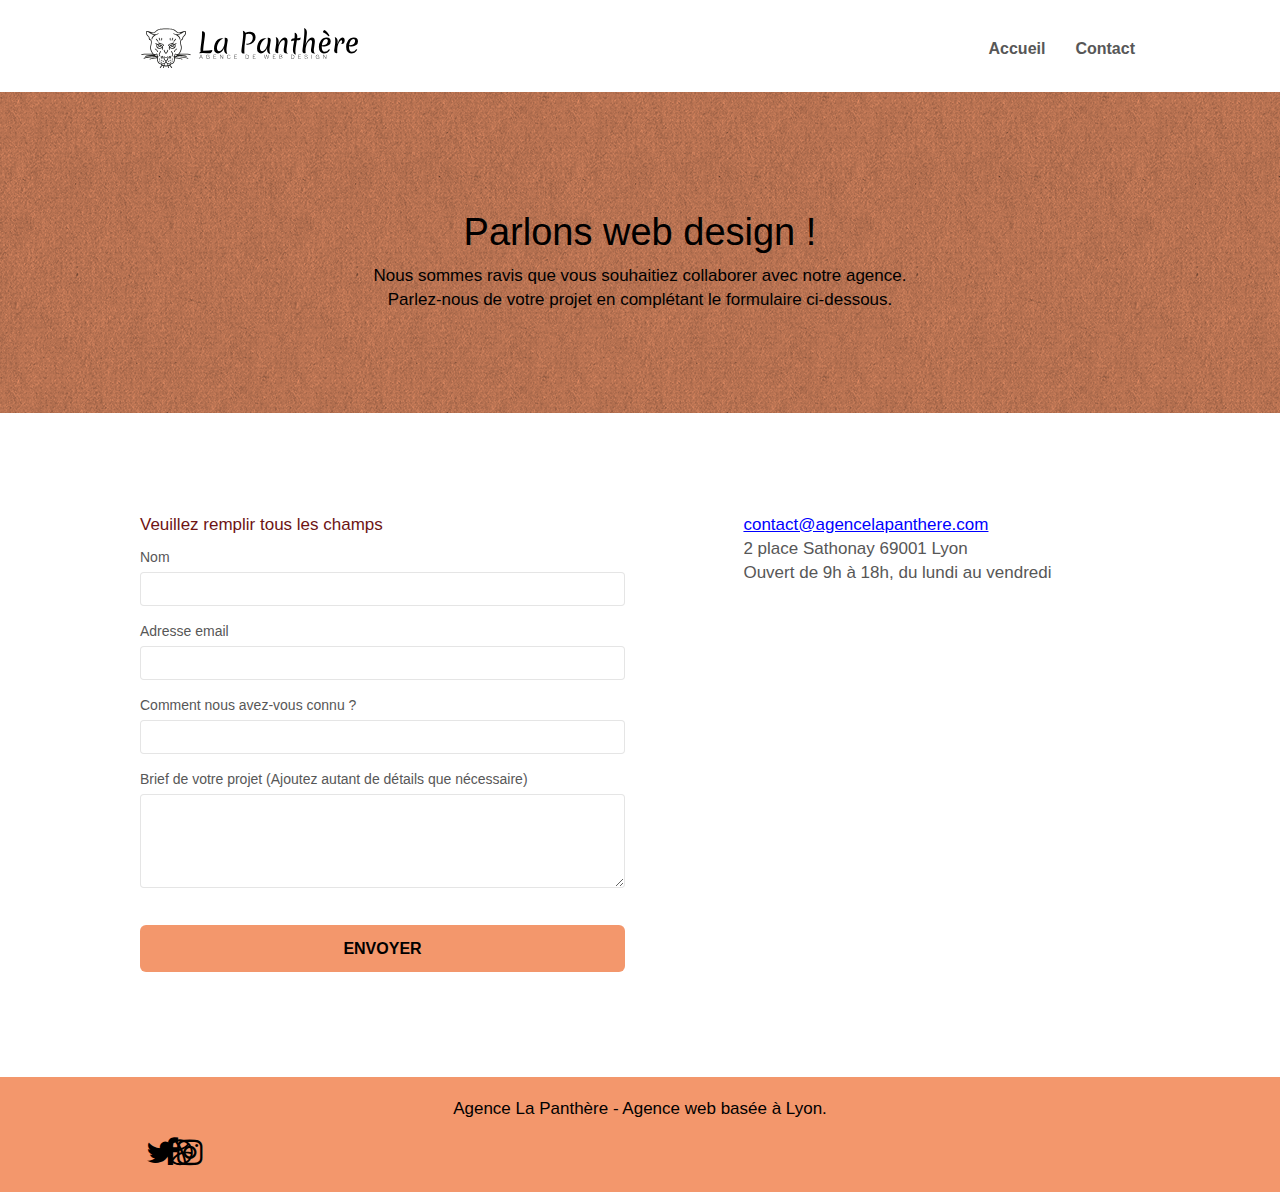
==== commit defe8d84: "Finalisation 1" ====
--- a/contact.html
+++ b/contact.html
@@ -82,25 +82,25 @@
 				<form id="form_1" novalidate >
 					<p class="form-required">Veuillez remplir tous les champs</p>
 					<div class="form-group">
-						<label>
+						<label for="name">
 							Nom
 						</label>
 						<input id="name" class="form-control" required />
 					</div>
 					<div class="form-group">
-						<label>
+						<label for="email">
 							Adresse email
 						</label>
 						<input id="email" class="form-control" type="email" required />
 					</div>
 					<div class="form-group">
-						<label>
+						<label for="input_504">
 							Comment nous avez-vous connu ?
 						</label>
 						<input class="form-control" type="email" required id="input_504" />
 					</div>
 					<div class="form-group">
-						<label>
+						<label for="message">
 							Brief de votre projet (Ajoutez autant de détails que nécessaire)<br>
 						</label><textarea id="message" class="form-control" rows="4" cols="50" required></textarea>
 					</div> 
@@ -163,7 +163,5 @@
 
 </div>
 <!-- Principal conteneur END -->
-    
-
 </body>
 </html>
--- a/style.min.css
+++ b/style.min.css
@@ -1 +1 @@
-.d-bloc .navbar-toggle .icon-bar,body{background:#fff}.bloc .container,.row.row-no-gutters>[class*=" col-"],.row.row-no-gutters>[class^=col-]{padding-right:0;padding-left:0}.nav-center .navbar-brand img,body{margin:0}.nav-invert .navbar .nav,.nav>li{float:left}a,button{outline:0!important}.scrollToTop,a,button{transition:.3s ease-in-out}.cta-hero,h3{text-transform:uppercase}body{padding:0;overflow-x:hidden;-webkit-font-smoothing:antialiased;-moz-osx-font-smoothing:grayscale}a:hover{text-decoration:none;cursor:pointer}#page-loading-blocs-notifaction{position:fixed;top:0;bottom:0;width:100%;z-index:100000;background:url("img/pageload-spinner.gif") center center no-repeat #fff}.bloc{width:100%;clear:both;background:50% 50%/cover no-repeat;padding:0 50px;-webkit-background-size:cover;-moz-background-size:cover;-o-background-size:cover;position:relative}.bloc-lg{padding:100px 50px}.bloc-md{padding:50px}.bloc-sm{padding:20px 50px}.bg-b-edge,.bg-bl-edge,.bg-br-edge,.bg-center,.bg-l-edge,.bg-r-edge,.bg-repeat,.bg-t-edge,.bg-tl-edge,.bg-tr-edge{-webkit-background-size:auto!important;-moz-background-size:auto!important;-o-background-size:auto!important;background-size:auto!important}.bg-repeat,.nav>li a:focus,.nav>li a:hover{background:0 0}.bg-t-edge{background:top no-repeat}.bloc-bg-texture::before{content:"";background-size:2px 2px;position:absolute;top:0;bottom:0;left:0;right:0}.texture-paper::before{background:url("img/texture-paper.png") 0 0/280px 280px}.nav>li>.dropdown a,.navbar-toggle:hover{background:0 0!important}.b-parallax{background-attachment:fixed}.d-bloc{color:rgba(255,255,255,.7)}.d-bloc button:hover{color:rgba(255,255,255,.9)}.d-bloc .icon-round,.d-bloc .icon-rounded,.d-bloc .icon-semi-rounded-a,.d-bloc .icon-semi-rounded-b,.d-bloc .icon-square{border-color:rgba(255,255,255,.9)}.d-bloc .divider-h span{border-color:rgba(255,255,255,.2)}.d-bloc .a-btn,.d-bloc .navbar a,.d-bloc .navbar-brand,.d-bloc .panel .a-btn:hover,.d-bloc a .icon-lg,.d-bloc a .icon-md,.d-bloc a .icon-sm,.d-bloc a .icon-xl,.d-bloc h1 a,.d-bloc h2 a,.d-bloc h3 a,.d-bloc h4 a,.d-bloc h5 a,.d-bloc h6 a,.d-bloc p a,.l-bloc .a-btn:hover,.l-bloc .navbar a:hover,.l-bloc .navbar-brand:hover,.l-bloc a:hover .icon-lg,.l-bloc a:hover .icon-md,.l-bloc a:hover .icon-sm,.l-bloc a:hover .icon-xl,.l-bloc h1 a:hover,.l-bloc h2 a:hover,.l-bloc h3 a:hover,.l-bloc h4 a:hover,.l-bloc h5 a:hover,.l-bloc h6 a:hover,.l-bloc p a:hover{color:#000}.d-bloc .a-btn:hover,.d-bloc .navbar a:hover,.d-bloc .navbar-brand:hover,.d-bloc a:hover .icon-lg,.d-bloc a:hover .icon-md,.d-bloc a:hover .icon-sm,.d-bloc a:hover .icon-xl,.d-bloc h1 a:hover,.d-bloc h2 a:hover,.d-bloc h3 a:hover,.d-bloc h4 a:hover,.d-bloc h5 a:hover,.d-bloc h6 a:hover,.d-bloc p a:hover{color:#fff}.d-bloc .btn-wire,.d-bloc .btn-wire:hover{color:#fff;border-color:#fff}.d-bloc .panel icon,.l-bloc .icon-round,.l-bloc .icon-rounded,.l-bloc .icon-semi-rounded-a,.l-bloc .icon-semi-rounded-b,.l-bloc .icon-square{border-color:rgba(0,0,0,.7)}.d-bloc .panel,.l-bloc{color:rgba(0,0,0,.5)}.d-bloc .panel button:hover,.l-bloc button:hover{color:rgba(0,0,0,.7)}.d-bloc .panel .divider-h span,.l-bloc .divider-h span{border-color:rgba(0,0,0,.1)}.d-bloc .panel .a-btn,.l-bloc .a-btn,.l-bloc .navbar a,.l-bloc .navbar-brand,.l-bloc .navbar-toggle .icon-bar,.l-bloc a .icon-lg,.l-bloc a .icon-md,.l-bloc a .icon-sm,.l-bloc a .icon-xl,.l-bloc h1 a,.l-bloc h2 a,.l-bloc h3 a,.l-bloc h4 a,.l-bloc h5 a,.l-bloc h6 a,.l-bloc p a{color:rgba(0,0,0,.6)}.d-bloc .panel .btn-wire,.d-bloc .panel .btn-wire:hover,.l-bloc .btn-wire,.l-bloc .btn-wire:hover{color:rgba(0,0,0,.7);border-color:rgba(0,0,0,.3)}.voffset{margin-top:30px}.voffset-lg{margin-top:80px}.row-no-gutters{margin-right:0;margin-left:0}#bloc-1-hero h1{font-size:32px}.navbar{margin-bottom:0;z-index:1}.navbar-brand{height:auto;padding:3px 15px;font-size:25px;font-weight:600;line-height:44px}.navbar-brand img{max-height:200px;margin:0 5px 0 0;display:inline}.navbar-brand img[src$=svg]{min-width:100px}.navbar .nav{padding-top:2px;margin-right:-16px;float:right;z-index:1}.nav>li{margin-top:4px;font-size:16px}.navbar-nav .open .dropdown-menu>li>a{text-align:inherit}.navbar-toggle{margin:10px 10px 0 0;border:0}.mg-lg,.mg-md{margin-top:10px}.navbar-toggle .icon-bar{background-color:rgba(0,0,0,.5);width:26px}.nav-invert .navbar-brand,.nav-invert .navbar-header{float:right;position:relative;z-index:2}@media (min-width:768px){.site-navigation{position:absolute;top:50%;right:20px;transform:translate(0,-50%);-webkit-transform:translateY(-50%)}.nav>li .dropdown-menu a,.nav>li .dropdown-menu a:hover{color:#484848}.nav-invert .site-navigation{left:0;right:0}.nav-center{text-align:center}.nav-center .navbar-header{width:100%}.nav-center .nav>li,.nav-center .navbar-brand,.nav-center .navbar-header{float:none;display:inline-block}.nav-center .site-navigation{position:relative;width:100%;right:0;margin-right:0;margin-top:20px}.nav-center.mini-nav .navbar-toggle{float:none;margin:10px auto 0}}.nav>li>.dropdown a{display:block;padding:14px 15px}nav .caret{margin:0 5px}.dropdown-menu .dropdown-menu{top:-8px;left:100%}.dropdown-menu .dropmenu-flow-right{top:100%;left:0;margin-left:-1px;border-top-left-radius:0;border-top-right-radius:0}.dropdown-menu .dropdown span{border:4px solid #000;border-top-color:transparent;border-right-color:transparent;border-bottom-color:transparent;margin:6px -5px 0 0!important;float:right}.mg-md{margin-bottom:20px}.mg-lg{margin-bottom:40px}.btn{margin:0 5px 5px 0}.btn.pull-right{margin:0 0 5px 5px}.btn-d,.btn-d:focus,.btn-d:hover{color:#fff;background:rgba(0,0,0,.3)}.close-lightbox,.lightbox-caption,.next-lightbox,.prev-lightbox{background:rgba(0,0,0,.5);position:absolute}.btn-rd{border-radius:40px}.btn-clean{border:1px solid rgba(0,0,0,.08);border-bottom-color:rgba(0,0,0,.1);text-shadow:0 1px 0 rgba(0,0,1,.1);box-shadow:0 1px 3px rgba(0,0,1,.25),inset 0 1px 0 0 rgba(255,255,255,.15)}.icon-md{font-size:30px!important}.icon-lg{font-size:60px!important}.sm-shadow{text-shadow:0 1px 2px rgba(0,0,0,.3)}.panel-sq,.panel-sq .panel-footer,.panel-sq .panel-heading{border-radius:0}.panel-rd{border-radius:30px}.panel-rd .panel-heading{border-radius:29px 29px 0 0}.panel-rd .panel-footer{border-radius:0 0 29px 29px}.form-control{border-color:rgba(0,0,0,.1);box-shadow:none}.scrollToTop{width:40px;height:40px;position:fixed;bottom:20px;right:20px;opacity:0;z-index:500}.scrollToTop span{margin-top:6px}.showScrollTop{font-size:14px;opacity:1}a[data-lightbox]{position:relative;display:block;text-align:center}a[data-lightbox]:hover::before{content:"+";font-family:HelveticaNeue-Light,"Helvetica Neue Light","Helvetica Neue",Helvetica,Arial;font-size:32px;width:50px;height:50px;margin-left:-25px;border-radius:50%;background:rgba(0,0,0,.6);color:#fff;font-weight:100;z-index:1;position:absolute;top:50%;transform:translateY(-50%);-webkit-transform:translateY(-50%)}a[data-lightbox]:hover img{opacity:.6;-webkit-animation-fill-mode:none;animation-fill-mode:none}#lightbox-modal{display:flex;align-items:center}#lightbox-modal .modal-dialog{width:90%;max-width:900px;margin:0 auto}#lightbox-modal .modal-dialog img{max-height:90vh;margin:0 auto}.lightbox-caption{padding:20px;color:#fff;left:15px;right:15px;bottom:5px}.close-lightbox{color:#fff;font-size:30px;top:20px;right:20px;z-index:20;border:none;line-height:30px;padding:0 9px 5px;opacity:.3}.close-lightbox:hover,.next-lightbox:hover,.prev-lightbox:hover{opacity:1;color:#fff}.next-lightbox,.prev-lightbox{font-size:20px;color:rgba(255,255,255,.9);transition:.2s ease-in-out;top:45%;z-index:1;opacity:.4}.next-lightbox{padding:6px 8px 1px 13px;right:25px}.prev-lightbox{padding:6px 13px 1px 10px;left:25px}.snapshot-lb .modal-body{padding-bottom:45px}.snapshot-lb .lightbox-caption{padding:0;color:rgba(0,0,0,.5);background:0 0}.btn,a,h1,h2,h3,h4,h5,h6,label,p{font-family:helvetica;font-weight:400;color:#575757!important}h1,h3,h4{color:#333!important}.cta-hero,.ltc-white,.tc-white,.white{color:#fff!important}.container{max-width:1000px}.hero-bloc-text{font-size:38px}.hero-bloc-text-sub{font-size:36px}.statement-bloc-text{line-height:26px;font-style:italic;font-size:20px;text-align:center;font-weight:lighter;max-width:520px;margin:auto}.cta-hero,.site-navigation a,h3{font-weight:700}p{font-size:17px}.tight-width-whitespace{max-width:600px;margin:auto}.h1{font-size:20px;font-family:"Open Sans"}.cta-hero{margin-top:22px;padding:12px 28px;font-size:16px}.social{max-width:400px;margin:auto}h2{font-size:22px;line-height:1.4em}h3{font-size:15px}.med-width-whitespace{max-width:800px;margin:auto;box-shadow:0 0 0 #000}.icons{margin-bottom:14px;margin-top:24px}.portfolio-thumb{margin-bottom:24px}.portfolio-row{margin-bottom:44px;margin-top:50px}.avatar{box-shadow:0 4px 9px rgba(0,0,0,.3)}.black-background{background-color:rgba(165,147,99,.7);padding:40px}.bold-link{font-weight:900;text-decoration:underline!important}.bgc-white{background-color:#fff}.bgc-dark-slate-blue{background-color:#364577}.bgc-atomic-tangerine{background-color:#f3976c}.tc-white{position:relative}.btn-atomic-tangerine{background:#f3976c;color:#000!important}.btn-atomic-tangerine:hover{background:#b14a1b!important;color:#000!important;transform:scale(1.05)}.ltc-white:hover{color:#ccc!important}.ltc-atomic-tangerine{color:#f3976c!important}.ltc-atomic-tangerine:hover{color:#c27956!important}.icon-dark-slate-blue{color:#364577!important;border-color:#364577!important}.black,.navbar-focus:focus,a:focus{color:#000!important}.bg-dots-bg{background-image:url("img/dots-bg.png")}.bg-lines-h2-bg{background-image:url("img/lines-h2-bg.png")}.bg-banniere{background-image:url("img/agence-la-panthere.webp")}.bg-presentation{background-image:url("img/image-de-presentation.webp")}@media (max-width:1024px){.bloc{padding-left:20px;padding-right:20px}.bloc-tile-2.full-width-bloc .container,.bloc-tile-3.full-width-bloc .container,.bloc-tile-4.full-width-bloc .container,.bloc.full-width-bloc{padding-left:0;padding-right:0}}@media (max-width:992px) and (min-width:768px){.navbar .nav{max-width:80%}.nav-center.navbar .nav{max-width:100%}}@media only screen and (min-width:768px) and (max-width:1024px) and (orientation:landscape){.b-parallax{background-attachment:scroll}}@media only screen and (min-width:1024px) and (max-width:1366px) and (-webkit-min-device-pixel-ratio:1.5){.b-parallax{background-attachment:scroll}}@media (max-width:991px){.container{width:100%}.b-parallax{background-attachment:scroll}#hero-bloc,.page-container{overflow-x:hidden;position:relative}.bloc-group,.bloc-group .bloc{display:block;width:100%}.bloc-fill-screen .fill-bloc-bottom-edge,.bloc-fill-screen .fill-bloc-top-edge{padding:0 20px}}@media (max-width:400px){.bloc{padding-left:0;padding-right:0}}a:focus{border:3px solid #000}.navbar-focus:focus{border:solid #000}.btn-focus:focus{border:solid #000;background-color:#d16634!important}strong{font-weight:400}.site-navigation a:hover{color:#000!important;transform:scale(1.05)}.scrollToTop{background-color:#bbb}.scrollToTop:hover{background-color:#000}.adresse-horaire a{text-decoration:underline;color:#00f!important}.adresse-horaire p{font-weight:500}.form-required{color:red!important}.adresse-horaire{display:flex;flex-direction:column;align-items:center;height:450px}.social{display:flex;flex-direction:row;justify-content:space-between;padding-left:5%}.col-sm-6 img{width:100%}@media (max-width:992px){.adresse-horaire iframe{padding-right:10px;padding-left:10px}.form-opti{margin:5% 0}.social{padding-left:0}.col-sm-6 a{display:flex;flex-direction:column;align-items:center}}@media (max-width:767px){.page-container{overflow-x:hidden;position:relative}#disqus_thread,h1,h2,h3,h4,h5,h6,p{padding-left:10px!important;padding-right:10px!important}.b-parallax{background-attachment:scroll}.navbar .nav{padding-top:0;border-top:1px solid rgba(0,0,0,.2);float:none!important}.navbar.row{margin-left:0;margin-right:0}.site-navigation{position:inherit;transform:none;-webkit-transform:none;-ms-transform:none}.nav>li{margin-top:0;border-bottom:1px solid rgba(0,0,0,.1);background:rgba(0,0,0,.05);text-align:left;padding-left:15px;width:100%}.nav>li:hover{background:rgba(0,0,0,.08)}.dropdown .dropdown a .caret{float:none;margin:5px 0 0 10px!important;border:4px solid #000;border-bottom-color:transparent;border-right-color:transparent;border-left-color:transparent}#hero-bloc .navbar .nav{background:rgba(0,0,0,.8)}#hero-bloc .navbar .nav a{color:rgba(255,255,255,.6)}.hero{padding:50px 0}.hero-nav{left:-1px;right:-1px}.navbar-collapse{padding:0;overflow-x:hidden;-webkit-box-shadow:none;box-shadow:none}.navbar-brand img{max-height:40px;width:auto}.nav-invert .navbar-header{float:none;width:100%}.nav-invert .navbar-toggle{float:left;margin-left:10px}.bloc,.bloc-fill-screen .fill-bloc-bottom-edge,.bloc-fill-screen .fill-bloc-top-edge,.bloc-md,.bloc-sm,.bloc-tile-2 .container,.bloc-tile-3 .container,.bloc-tile-4 .container{padding-left:0;padding-right:0}.bloc-lg,.bloc-xl,.bloc-xxl{padding:40px 0}.a-block{padding:0 10px}.btn-dwn{display:none}.voffset{margin-top:5px}.adresse-horaire,.voffset-md{margin-top:20px}.voffset-lg{margin-top:30px}form{padding:5px}.close-lightbox{display:inline-block}.blocsapp-device-iphone5{background-size:216px 425px;padding-top:60px;width:216px;height:425px}.blocsapp-device-iphone5 img{width:180px;height:320px}.bloc-mob-center-text{text-align:center}}+.d-bloc .navbar-toggle .icon-bar,body{background:#fff}.bloc .container,.row.row-no-gutters>[class*=" col-"],.row.row-no-gutters>[class^=col-]{padding-right:0;padding-left:0}.nav-center .navbar-brand img,body{margin:0}.nav-invert .navbar .nav,.nav>li{float:left}a,button{outline:0!important}.scrollToTop,a,button{transition:.3s ease-in-out}.cta-hero,h3{text-transform:uppercase}.social:focus,a:hover{text-decoration:none}body{padding:0;overflow-x:hidden;-webkit-font-smoothing:antialiased;-moz-osx-font-smoothing:grayscale}a:hover{cursor:pointer}#page-loading-blocs-notifaction{position:fixed;top:0;bottom:0;width:100%;z-index:100000;background:url("img/pageload-spinner.gif") center center no-repeat #fff}.bloc{width:100%;clear:both;background:50% 50%/cover no-repeat;padding:0 50px;-webkit-background-size:cover;-moz-background-size:cover;-o-background-size:cover;position:relative}.bloc-lg{padding:100px 50px}.bloc-md{padding:50px}.bloc-sm{padding:20px 50px}.bg-b-edge,.bg-bl-edge,.bg-br-edge,.bg-center,.bg-l-edge,.bg-r-edge,.bg-repeat,.bg-t-edge,.bg-tl-edge,.bg-tr-edge{-webkit-background-size:auto!important;-moz-background-size:auto!important;-o-background-size:auto!important;background-size:auto!important}.bg-repeat,.nav>li a:focus,.nav>li a:hover{background:0 0}.bg-t-edge{background:top no-repeat}.bloc-bg-texture::before{content:"";background-size:2px 2px;position:absolute;top:0;bottom:0;left:0;right:0}.texture-paper::before{background:url("img/texture-paper.png") 0 0/280px 280px}.nav>li>.dropdown a,.navbar-toggle:hover{background:0 0!important}.b-parallax{background-attachment:fixed}.d-bloc{color:rgba(255,255,255,.7)}.d-bloc button:hover{color:rgba(255,255,255,.9)}.d-bloc .icon-round,.d-bloc .icon-rounded,.d-bloc .icon-semi-rounded-a,.d-bloc .icon-semi-rounded-b,.d-bloc .icon-square{border-color:rgba(255,255,255,.9)}.d-bloc .divider-h span{border-color:rgba(255,255,255,.2)}.d-bloc .a-btn,.d-bloc .navbar a,.d-bloc .navbar-brand,.d-bloc .panel .a-btn:hover,.d-bloc a .icon-lg,.d-bloc a .icon-md,.d-bloc a .icon-sm,.d-bloc a .icon-xl,.d-bloc h1 a,.d-bloc h2 a,.d-bloc h3 a,.d-bloc h4 a,.d-bloc h5 a,.d-bloc h6 a,.d-bloc p a,.l-bloc .a-btn:hover,.l-bloc .navbar a:hover,.l-bloc .navbar-brand:hover,.l-bloc a:hover .icon-lg,.l-bloc a:hover .icon-md,.l-bloc a:hover .icon-sm,.l-bloc a:hover .icon-xl,.l-bloc h1 a:hover,.l-bloc h2 a:hover,.l-bloc h3 a:hover,.l-bloc h4 a:hover,.l-bloc h5 a:hover,.l-bloc h6 a:hover,.l-bloc p a:hover{color:#000}.d-bloc .a-btn:hover,.d-bloc .navbar a:hover,.d-bloc .navbar-brand:hover,.d-bloc a:hover .icon-lg,.d-bloc a:hover .icon-md,.d-bloc a:hover .icon-sm,.d-bloc a:hover .icon-xl,.d-bloc h1 a:hover,.d-bloc h2 a:hover,.d-bloc h3 a:hover,.d-bloc h4 a:hover,.d-bloc h5 a:hover,.d-bloc h6 a:hover,.d-bloc p a:hover{color:#fff}.d-bloc .btn-wire,.d-bloc .btn-wire:hover{color:#fff;border-color:#fff}.d-bloc .panel icon,.l-bloc .icon-round,.l-bloc .icon-rounded,.l-bloc .icon-semi-rounded-a,.l-bloc .icon-semi-rounded-b,.l-bloc .icon-square{border-color:rgba(0,0,0,.7)}.d-bloc .panel,.l-bloc{color:rgba(0,0,0,.5)}.d-bloc .panel button:hover,.l-bloc button:hover{color:rgba(0,0,0,.7)}.d-bloc .panel .divider-h span,.l-bloc .divider-h span{border-color:rgba(0,0,0,.1)}.d-bloc .panel .a-btn,.l-bloc .a-btn,.l-bloc .navbar a,.l-bloc .navbar-brand,.l-bloc .navbar-toggle .icon-bar,.l-bloc a .icon-lg,.l-bloc a .icon-md,.l-bloc a .icon-sm,.l-bloc a .icon-xl,.l-bloc h1 a,.l-bloc h2 a,.l-bloc h3 a,.l-bloc h4 a,.l-bloc h5 a,.l-bloc h6 a,.l-bloc p a{color:rgba(0,0,0,.6)}.d-bloc .panel .btn-wire,.d-bloc .panel .btn-wire:hover,.l-bloc .btn-wire,.l-bloc .btn-wire:hover{color:rgba(0,0,0,.7);border-color:rgba(0,0,0,.3)}.voffset{margin-top:30px}.voffset-lg{margin-top:80px}.row-no-gutters{margin-right:0;margin-left:0}#bloc-1-hero h1{font-size:32px}.navbar{margin-bottom:0;z-index:1}.navbar-brand{height:auto;padding:3px 15px;font-size:25px;font-weight:600;line-height:44px}.navbar-brand img{max-height:200px;margin:0 5px 0 0;display:inline}.navbar-brand img[src$=svg]{min-width:100px}.navbar .nav{padding-top:2px;margin-right:-16px;float:right;z-index:1}.nav>li{margin-top:4px;font-size:16px}.navbar-nav .open .dropdown-menu>li>a{text-align:inherit}.navbar-toggle{margin:10px 10px 0 0;border:0}.mg-lg,.mg-md{margin-top:10px}.navbar-toggle .icon-bar{background-color:rgba(0,0,0,.5);width:26px}.nav-invert .navbar-brand,.nav-invert .navbar-header{float:right;position:relative;z-index:2}@media (min-width:768px){.site-navigation{position:absolute;top:50%;right:20px;transform:translate(0,-50%);-webkit-transform:translateY(-50%)}.nav>li .dropdown-menu a,.nav>li .dropdown-menu a:hover{color:#484848}.nav-invert .site-navigation{left:0;right:0}.nav-center{text-align:center}.nav-center .navbar-header{width:100%}.nav-center .nav>li,.nav-center .navbar-brand,.nav-center .navbar-header{float:none;display:inline-block}.nav-center .site-navigation{position:relative;width:100%;right:0;margin-right:0;margin-top:20px}.nav-center.mini-nav .navbar-toggle{float:none;margin:10px auto 0}}.nav>li>.dropdown a{display:block;padding:14px 15px}nav .caret{margin:0 5px}.dropdown-menu .dropdown-menu{top:-8px;left:100%}.dropdown-menu .dropmenu-flow-right{top:100%;left:0;margin-left:-1px;border-top-left-radius:0;border-top-right-radius:0}.dropdown-menu .dropdown span{border:4px solid #000;border-top-color:transparent;border-right-color:transparent;border-bottom-color:transparent;margin:6px -5px 0 0!important;float:right}.mg-md{margin-bottom:20px}.mg-lg{margin-bottom:40px}.btn{margin:0 5px 5px 0}.btn.pull-right{margin:0 0 5px 5px}.btn-d,.btn-d:focus,.btn-d:hover{color:#fff;background:rgba(0,0,0,.3)}.close-lightbox,.lightbox-caption,.next-lightbox,.prev-lightbox{background:rgba(0,0,0,.5);position:absolute}.btn-rd{border-radius:40px}.btn-clean{border:1px solid rgba(0,0,0,.08);border-bottom-color:rgba(0,0,0,.1);text-shadow:0 1px 0 rgba(0,0,1,.1);box-shadow:0 1px 3px rgba(0,0,1,.25),inset 0 1px 0 0 rgba(255,255,255,.15)}.icon-md{font-size:30px!important}.icon-lg{font-size:60px!important}.sm-shadow{text-shadow:0 1px 2px rgba(0,0,0,.3)}.panel-sq,.panel-sq .panel-footer,.panel-sq .panel-heading{border-radius:0}.panel-rd{border-radius:30px}.panel-rd .panel-heading{border-radius:29px 29px 0 0}.panel-rd .panel-footer{border-radius:0 0 29px 29px}.form-control{border-color:rgba(0,0,0,.1);box-shadow:none}.scrollToTop{width:40px;height:40px;position:fixed;bottom:20px;right:20px;opacity:0;z-index:500}.scrollToTop span{margin-top:6px}.showScrollTop{font-size:14px;opacity:1}a[data-lightbox]{position:relative;display:block;text-align:center}a[data-lightbox]:hover::before{content:"+";font-family:HelveticaNeue-Light,"Helvetica Neue Light","Helvetica Neue",Helvetica,Arial;font-size:32px;width:50px;height:50px;margin-left:-25px;border-radius:50%;background:rgba(0,0,0,.6);color:#fff;font-weight:100;z-index:1;position:absolute;top:50%;transform:translateY(-50%);-webkit-transform:translateY(-50%)}a[data-lightbox]:hover img{opacity:.6;-webkit-animation-fill-mode:none;animation-fill-mode:none}#lightbox-modal{display:flex;align-items:center}#lightbox-modal .modal-dialog{width:90%;max-width:900px;margin:0 auto}#lightbox-modal .modal-dialog img{max-height:90vh;margin:0 auto}.lightbox-caption{padding:20px;color:#fff;left:15px;right:15px;bottom:5px}.close-lightbox{color:#fff;font-size:30px;top:20px;right:20px;z-index:20;border:none;line-height:30px;padding:0 9px 5px;opacity:.3}.close-lightbox:hover,.next-lightbox:hover,.prev-lightbox:hover{opacity:1;color:#fff}.next-lightbox,.prev-lightbox{font-size:20px;color:rgba(255,255,255,.9);transition:.2s ease-in-out;top:45%;z-index:1;opacity:.4}.next-lightbox{padding:6px 8px 1px 13px;right:25px}.prev-lightbox{padding:6px 13px 1px 10px;left:25px}.snapshot-lb .modal-body{padding-bottom:45px}.snapshot-lb .lightbox-caption{padding:0;color:rgba(0,0,0,.5);background:0 0}.btn,a,h1,h2,h3,h4,h5,h6,label,p{font-family:helvetica;font-weight:400;color:#575757!important}h1,h3,h4{color:#333!important}.cta-hero,.ltc-white,.tc-white,.white{color:#fff!important}.container{max-width:1000px}.hero-bloc-text{font-size:38px}.hero-bloc-text-sub{font-size:36px}.statement-bloc-text{line-height:26px;font-style:italic;font-size:20px;text-align:center;font-weight:lighter;max-width:520px;margin:auto}.cta-hero,.site-navigation a,h3{font-weight:700}p{font-size:17px}.tight-width-whitespace{max-width:600px;margin:auto}.h1{font-size:20px;font-family:"Open Sans"}.cta-hero{margin-top:22px;padding:12px 28px;font-size:16px}.flex-social{max-width:400px;margin:auto}h2{font-size:22px;line-height:1.4em}h3{font-size:15px}.med-width-whitespace{max-width:800px;margin:auto;box-shadow:0 0 0 #000}.icons{margin-bottom:14px;margin-top:24px}.portfolio-thumb{margin-bottom:24px}.portfolio-row{margin-bottom:44px;margin-top:50px}.avatar{box-shadow:0 4px 9px rgba(0,0,0,.3)}.black-background{background-color:rgba(165,147,99,.7);padding:40px}.bold-link{font-weight:900;text-decoration:underline!important}.bgc-white{background-color:#fff}.bgc-dark-slate-blue{background-color:#364577}.bgc-atomic-tangerine{background-color:#f3976c}.tc-white{position:relative}.btn-atomic-tangerine{background:#f3976c;color:#000!important}.btn-atomic-tangerine:hover{background:#b14a1b!important;color:#000!important;transform:scale(1.05)}.ltc-white:hover{color:#ccc!important}.ltc-atomic-tangerine{color:#f3976c!important}.ltc-atomic-tangerine:hover{color:#c27956!important}.icon-dark-slate-blue{color:#364577!important;border-color:#364577!important}.black,.navbar-focus:focus,a:focus{color:#000!important}.bg-dots-bg{background-image:url("img/dots-bg.png")}.bg-lines-h2-bg{background-image:url("img/lines-h2-bg.png")}.bg-banniere{background-image:url("img/agence-la-panthere.webp")}.bg-presentation{background-image:url("img/image-de-presentation.webp")}@media (max-width:1024px){.bloc{padding-left:20px;padding-right:20px}.bloc-tile-2.full-width-bloc .container,.bloc-tile-3.full-width-bloc .container,.bloc-tile-4.full-width-bloc .container,.bloc.full-width-bloc{padding-left:0;padding-right:0}}@media (max-width:992px) and (min-width:768px){.navbar .nav{max-width:80%}.nav-center.navbar .nav{max-width:100%}}@media only screen and (min-width:768px) and (max-width:1024px) and (orientation:landscape){.b-parallax{background-attachment:scroll}}@media only screen and (min-width:1024px) and (max-width:1366px) and (-webkit-min-device-pixel-ratio:1.5){.b-parallax{background-attachment:scroll}}@media (max-width:991px){.container{width:100%}.b-parallax{background-attachment:scroll}#hero-bloc,.page-container{overflow-x:hidden;position:relative}.bloc-group,.bloc-group .bloc{display:block;width:100%}.bloc-fill-screen .fill-bloc-bottom-edge,.bloc-fill-screen .fill-bloc-top-edge{padding:0 20px}}@media (max-width:400px){.bloc{padding-left:0;padding-right:0}}a:focus{border:2px solid #000}.navbar-focus:focus{border:solid #000}.btn-focus:focus{border:solid #000;background-color:#d16634!important}strong{font-weight:400}.site-navigation a:hover{color:#000!important;transform:scale(1.05)}.scrollToTop{background-color:#bbb}.scrollToTop:hover{background-color:#000}.adresse-horaire a{text-decoration:underline;color:#00f!important}.adresse-horaire p{font-weight:500}.form-required{color:#6e1414!important}.adresse-horaire{display:flex;flex-direction:column;align-items:center;height:450px}.col-sm-6 img{width:100%}.social{width:40px;height:40px;border-radius:15px;display:flex;justify-content:center;align-items:center}.flex-social{padding-left:5%}@media (max-width:992px){.adresse-horaire iframe{padding-right:10px;padding-left:10px}.form-opti{margin:5% 0}.col-sm-6 a{display:flex;flex-direction:column;align-items:center}}@media (max-width:767px){.page-container{overflow-x:hidden;position:relative}#disqus_thread,h1,h2,h3,h4,h5,h6,p{padding-left:10px!important;padding-right:10px!important}.b-parallax{background-attachment:scroll}.navbar .nav{padding-top:0;border-top:1px solid rgba(0,0,0,.2);float:none!important}.navbar.row{margin-left:0;margin-right:0}.site-navigation{position:inherit;transform:none;-webkit-transform:none;-ms-transform:none}.nav>li{margin-top:0;border-bottom:1px solid rgba(0,0,0,.1);background:rgba(0,0,0,.05);text-align:left;padding-left:15px;width:100%}.nav>li:hover{background:rgba(0,0,0,.08)}.dropdown .dropdown a .caret{float:none;margin:5px 0 0 10px!important;border:4px solid #000;border-bottom-color:transparent;border-right-color:transparent;border-left-color:transparent}#hero-bloc .navbar .nav{background:rgba(0,0,0,.8)}#hero-bloc .navbar .nav a{color:rgba(255,255,255,.6)}.hero{padding:50px 0}.hero-nav{left:-1px;right:-1px}.navbar-collapse{padding:0;overflow-x:hidden;-webkit-box-shadow:none;box-shadow:none}.navbar-brand img{max-height:40px;width:auto}.nav-invert .navbar-header{float:none;width:100%}.nav-invert .navbar-toggle{float:left;margin-left:10px}.bloc,.bloc-fill-screen .fill-bloc-bottom-edge,.bloc-fill-screen .fill-bloc-top-edge,.bloc-md,.bloc-sm,.bloc-tile-2 .container,.bloc-tile-3 .container,.bloc-tile-4 .container{padding-left:0;padding-right:0}.bloc-lg,.bloc-xl,.bloc-xxl{padding:40px 0}.a-block{padding:0 10px}.btn-dwn{display:none}.voffset{margin-top:5px}.adresse-horaire,.voffset-md{margin-top:20px}.voffset-lg{margin-top:30px}form{padding:5px}.close-lightbox{display:inline-block}.blocsapp-device-iphone5{background-size:216px 425px;padding-top:60px;width:216px;height:425px}.blocsapp-device-iphone5 img{width:180px;height:320px}.bloc-mob-center-text{text-align:center}.flex-social{display:flex;flex-direction:row;justify-content:space-between}}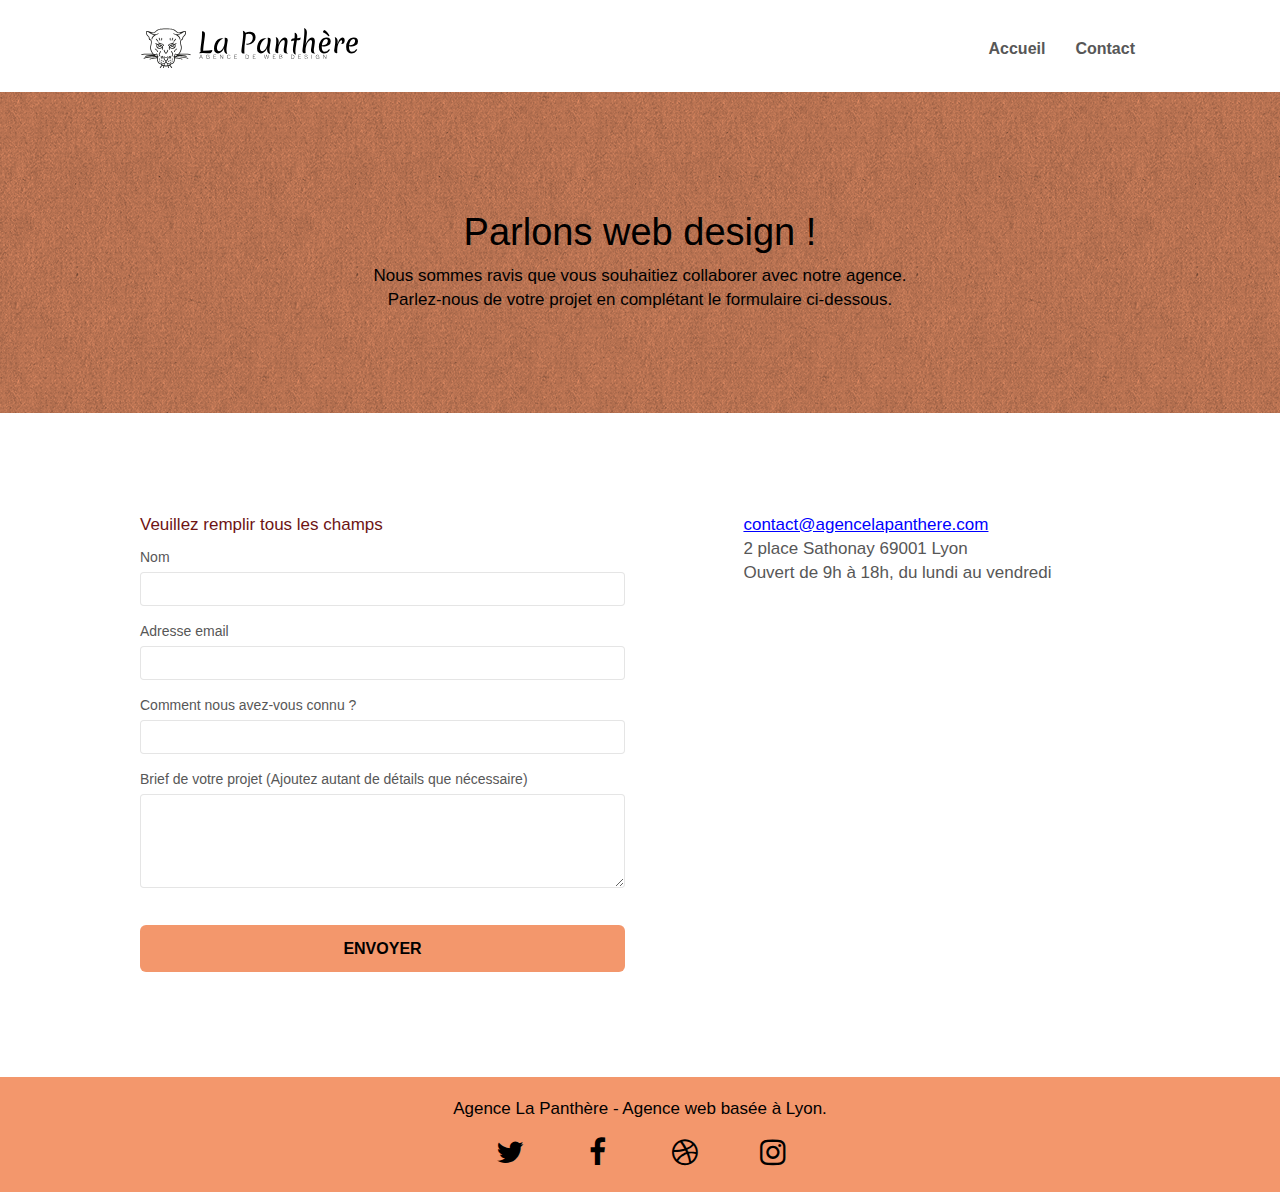
==== commit f79b5d14: "Correction erreure contact" ====
--- a/contact.html
+++ b/contact.html
@@ -19,11 +19,6 @@
 	<script src="./js/formHandler.min.js" defer></script>
 
     <title>Contact - La panthère</title>
-    
-<!-- Analytics -->
- 
-<!-- Analytics END -->
-    
 </head>
 <body>
 <!-- Principal conteneur -->
@@ -133,7 +128,7 @@
 				<p class="text-center black">
 					Agence La Panthère - <strong>Agence web</strong> basée à Lyon.<br>
 				</p>
-				<div class="row row-no-gutters social">
+				<div class="row row-no-gutters flex-social">
 					<div class="col-sm-3">
 						<div class="text-center">
 							<a aria-label="notre twitter" class="social" href="index.html"><span class="fa fa-twitter icon-md"></span></a>
